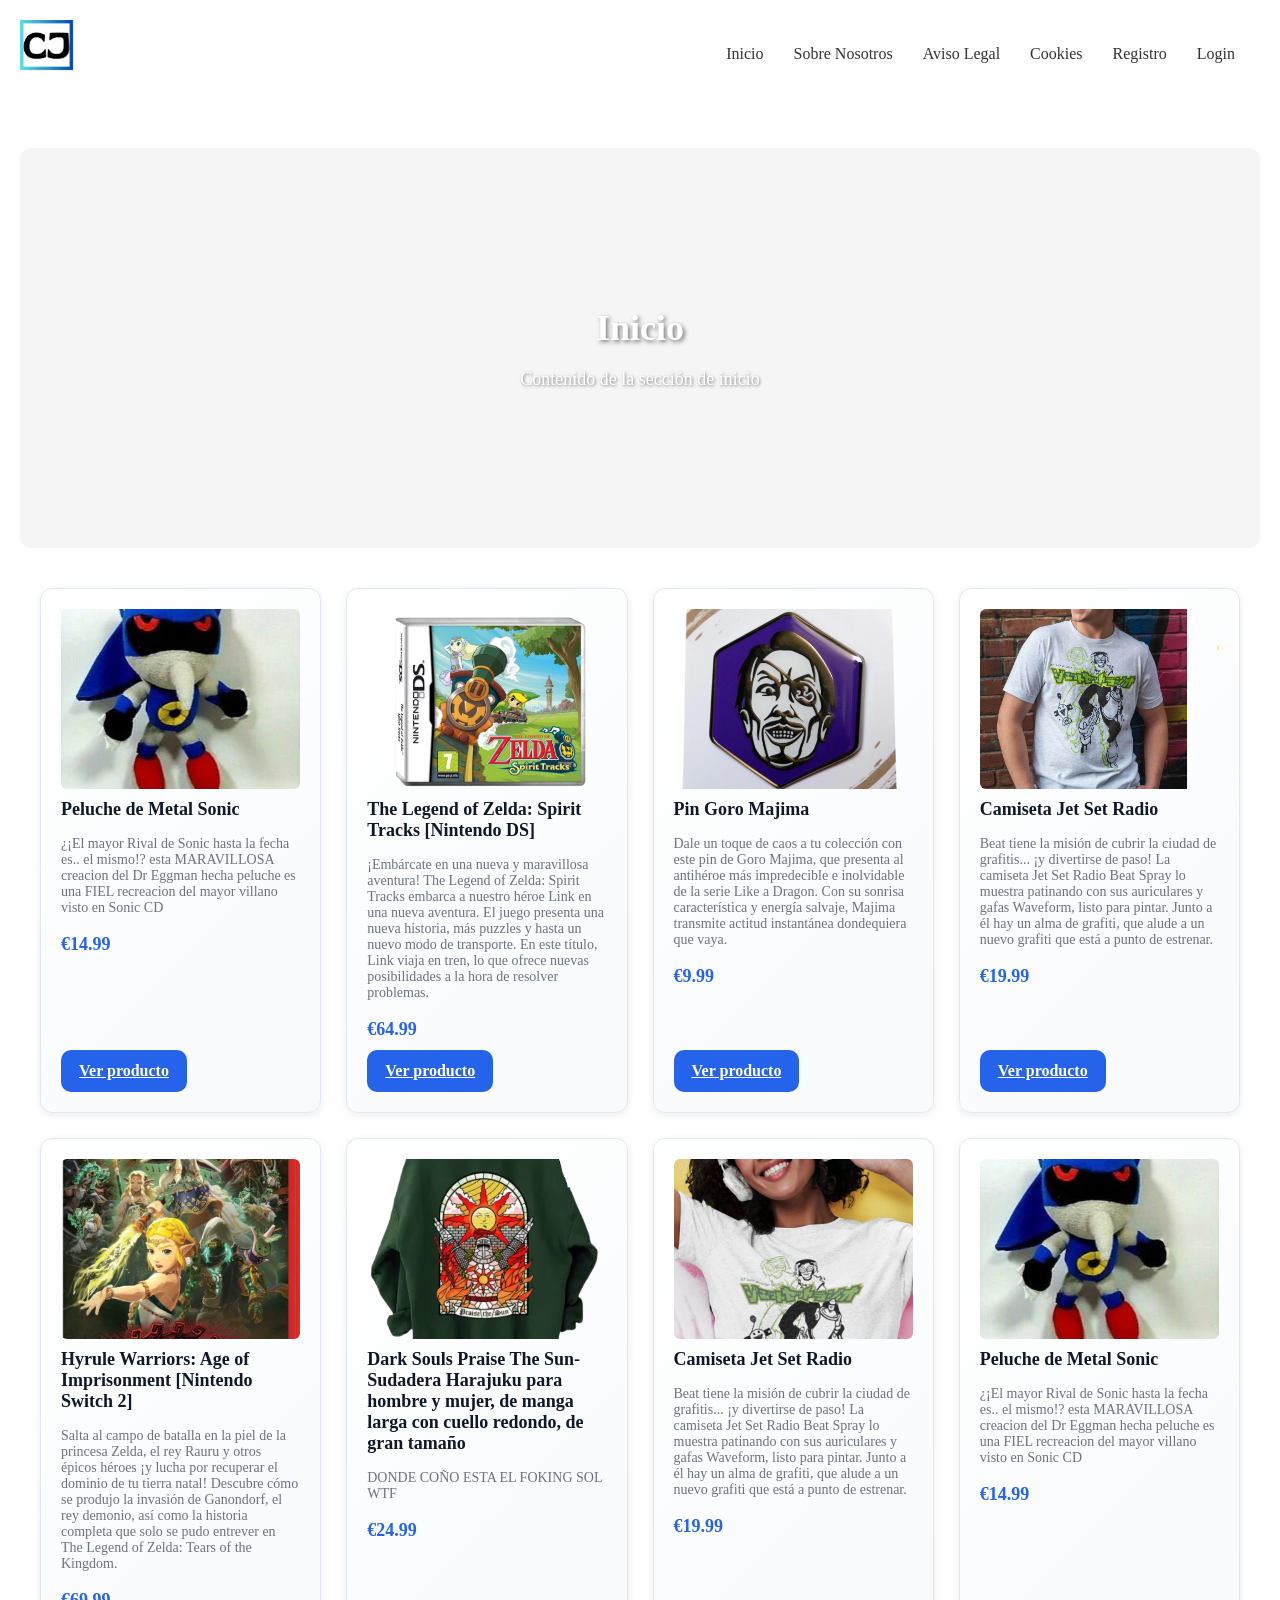
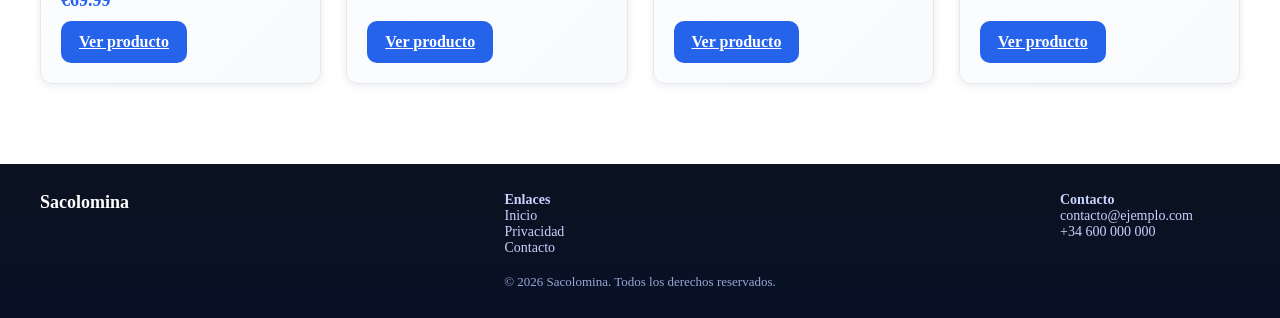
==== index.html @ a25b09e1 "Se a añadido un logo mejorado ademas de que ahora si lo seleccionas te vas a la pagina de inicio" ====
<!DOCTYPE html>
<html lang="en">
<head>
    <meta charset="UTF-8">
    <meta name="viewport" content="width=device-width, initial-scale=1.0">
    <title>Inicio</title>
    <link rel="icon" type="image/png" href="imagenes/Favicon.png">
    <link rel="stylesheet" href="estilos/estilos-global.css">
    <link rel="stylesheet" href="estilos/estilos-index.css">
</head>
<body>
    <header>
        <div class="logo-container">
            <a href="index.html">
                <img src="imagenes/Logo.png" alt="Sacolomina Logo" class="logo">
            </a>
        </div>
        <details class="menu-mobile">
            <summary>☰ Menú</summary>
            <nav>
                <ul>
                    <li><a href="index.html">Inicio</a></li>
                    <li><a href="paginas/nosotros.html">Sobre Nosotros</a></li>
                    <li><a href="paginas/avisolegal.html">Aviso Legal</a></li>
                    <li><a href="paginas/cookies.html">Cookies</a></li>
                    <li><a href="paginas/registro.html">Registro</a></li>
                    <li><a href="paginas/login.html">Login</a></li>
                </ul>
            </nav>
        </details>
        <nav class="menu-desktop">
            <ul>
              <li><a href="index.html">Inicio</a></li>
                <li><a href="paginas/nosotros.html">Sobre Nosotros</a></li>
                <li><a href="paginas/avisolegal.html">Aviso Legal</a></li>
                <li><a href="paginas/cookies.html">Cookies</a></li>
                <li><a href="paginas/registro.html">Registro</a></li>
                <li><a href="paginas/login.html">Login</a></li>
            </ul>
        </nav>
    </header>
    <main>
        <section class="hero-section">
            <h1>Inicio</h1>
            <p>Contenido de la sección de inicio</p>
        </section>          
        <section class="grid-container products">
            <article class="grid-item product-card">
                <img src="imagenes/Productos/Me Pica un pulmon.jpg" alt="Me Pica un pulmon" />
                <h3>Peluche de Metal Sonic</h3>
                <p class="product-desc">¿¡El mayor Rival de Sonic hasta la fecha es.. el mismo!? esta MARAVILLOSA creacion del Dr Eggman hecha peluche es una FIEL recreacion del mayor villano visto en Sonic CD</p>
                <p class="price">€14.99</p>
                <a class="btn" href="#">Ver producto</a>
            </article>

            <article class="grid-item product-card">
                <img src="imagenes/Productos/Zelda Spirit Tracks.png" alt="TLoZST" />
                <h3>The Legend of Zelda: Spirit Tracks [Nintendo DS]</h3>
                <p class="product-desc">¡Embárcate en una nueva y maravillosa aventura! The Legend of Zelda: Spirit Tracks embarca a nuestro héroe Link en una nueva aventura. El juego presenta una nueva historia, más puzzles y hasta un nuevo modo de transporte. En este título, Link viaja en tren, lo que ofrece nuevas posibilidades a la hora de resolver problemas.</p>
                <p class="price">€64.99</p>
                <a class="btn" href="#">Ver producto</a>
            </article>

            <article class="grid-item product-card">
                <img src="imagenes/Productos/Pin de Goro Magima.png" alt="KYRIUU CHAN" />
                <h3>Pin Goro Majima</h3>
                <p class="product-desc">Dale un toque de caos a tu colección con este pin de Goro Majima, que presenta al antihéroe más impredecible e inolvidable de la serie Like a Dragon. Con su sonrisa característica y energía salvaje, Majima transmite actitud instantánea dondequiera que vaya.</p>
                <p class="price">€9.99</p>
                <a class="btn" href="#">Ver producto</a>
            </article>

            <article class="grid-item product-card">
                <img src="imagenes/Productos/Camiseta Jet Set Radio.png" alt="Camiseta Jet Set Radio" />
                <h3>Camiseta Jet Set Radio</h3>
                <p class="product-desc">Beat tiene la misión de cubrir la ciudad de grafitis... ¡y divertirse de paso! La camiseta Jet Set Radio Beat Spray lo muestra patinando con sus auriculares y gafas Waveform, listo para pintar. Junto a él hay un alma de grafiti, que alude a un nuevo grafiti que está a punto de estrenar.</p>
                <p class="price">€19.99</p>
                <a class="btn" href="#">Ver producto</a>
            </article>

            <article class="grid-item product-card">
                <img src="imagenes/Productos/Aoi.png" alt="HWAoI" />
                <h3>Hyrule Warriors: Age of Imprisonment [Nintendo Switch 2]</h3>
                <p class="product-desc">Salta al campo de batalla en la piel de la princesa Zelda, el rey Rauru y otros épicos héroes ¡y lucha por recuperar el dominio de tu tierra natal! Descubre cómo se produjo la invasión de Ganondorf, el rey demonio, así como la historia completa que solo se pudo entrever en The Legend of Zelda: Tears of the Kingdom.</p>
                <p class="price">€69.99</p>
                <a class="btn" href="#">Ver producto</a>
            </article>

            <article class="grid-item product-card">
                <img src="imagenes/Productos/Camiseta Prise The Sun.png" alt="Camiseta Prise The Sun" />
                <h3>Dark Souls Praise The Sun-Sudadera Harajuku para hombre y mujer, de manga larga con cuello redondo, de gran tamaño</h3>
                <p class="product-desc">DONDE COÑO ESTA EL FOKING SOL WTF </p>
                <p class="price">€24.99</p>
                <a class="btn" href="#">Ver producto</a>
            </article>

            <article class="grid-item product-card">
                <img src="imagenes/Productos/Captura de pantalla 2026-01-20 194104.png" alt="Camiseta Jet Set Radio" />
                <h3>Camiseta Jet Set Radio</h3>
                <p class="product-desc">Beat tiene la misión de cubrir la ciudad de grafitis... ¡y divertirse de paso! La camiseta Jet Set Radio Beat Spray lo muestra patinando con sus auriculares y gafas Waveform, listo para pintar. Junto a él hay un alma de grafiti, que alude a un nuevo grafiti que está a punto de estrenar.</p>
                <p class="price">€19.99</p>
                <a class="btn" href="#">Ver producto</a>
            </article>

            <article class="grid-item product-card">
                <img src="imagenes/Productos/Me Pica un pulmon.jpg" alt="Me Pica un pulmon" />
                <h3>Peluche de Metal Sonic</h3>
                <p class="product-desc">¿¡El mayor Rival de Sonic hasta la fecha es.. el mismo!? esta MARAVILLOSA creacion del Dr Eggman hecha peluche es una FIEL recreacion del mayor villano visto en Sonic CD</p>
                <p class="price">€14.99</p>
                <a class="btn" href="#">Ver producto</a>
            </article>
        </section>
    </main>
    <footer>
        <div class="footer-inner">
            <div class="footer-brand">Sacolomina</div>
            <div class="footer-col">
                <p><strong>Enlaces</strong></p>
                <p><a href="index.html">Inicio</a></p>
                <p><a href="/paginas/privacidad.html">Privacidad</a></p>
                <p><a href="/paginas/contacto.html">Contacto</a></p>
            </div>
            <div class="footer-col">
                <p><strong>Contacto</strong></p>
                <p>contacto@ejemplo.com</p>
                <p>+34 600 000 000</p>
            </div>
        </div>
        <div class="footer-bottom">© 2026 Sacolomina. Todos los derechos reservados.</div>
    </footer>
</body>
</html>
---- estilos/estilos-global.css ----
/* ===== ESTILOS GLOBALES ===== */
/* Reinicia márgenes, padding y ajusta el modelo de caja para todos los elementos */
* {
    margin: 0;
    padding: 0;
    box-sizing: border-box;
}

/* Asegura que el cuerpo ocupe toda la pantalla y permite que el footer se mantenga al fondo */
html {
    scroll-behavior: smooth;
    height: 100%;
}
body { display: flex; flex-direction: column; min-height: 100vh; }


/* ===== HEADER Y NAVEGACIÓN ===== */
/* Encabezado con menú alineado a la derecha */
header {
    display: flex;
    justify-content: flex-end;
    align-items: center;
    padding: 20px;
    position: relative;
}

/* Contenedor del logo en la esquina superior izquierda */
.logo-container {
    position: fixed;
    top: 20px;
    left: 20px;
    z-index: 101;
}

.logo {
    height: 50px;
    width: auto;
}

/* Enlace del logo */
.logo-container a {
    display: inline-block;
    text-decoration: none;
    cursor: pointer;
}

/* Menú hamburguesa para dispositivos móviles (oculto por defecto) */
.menu-mobile {
    display: none;
    position: absolute;
    right: 20px;
}

/* Botón del menú móvil - icono de tres líneas */
.menu-mobile summary {
    cursor: pointer;
    font-size: 28px;
    color: #333;
    font-weight: 500;
    user-select: none;
    padding: 10px;
    list-style: none;
}

/* Oculta el marcador predeterminado de details en navegadores webkit */
.menu-mobile summary::-webkit-details-marker {
    display: none;
}

/* Oculta el marcador predeterminado de details en otros navegadores */
.menu-mobile summary::marker {
    display: none;
}

/* Efecto hover sobre el botón del menú móvil */
.menu-mobile summary:hover {
    color: #0066cc;
    transition: color 0.3s ease;
}

/* Estado abierto del menú mobile */
.menu-mobile[open] summary {
    color: #0066cc;
}

/* Menú desplegable móvil - aparece debajo del botón */
.menu-mobile nav {
    position: absolute;
    top: 70px;
    left: 0;
    right: 0;
    background-color: #fff;
    box-shadow: 0 2px 8px rgba(0, 0, 0, 0.1);
    width: 100%;
    z-index: 1000;
    margin-top: 20px;
}

/* Estilos de la lista del menú móvil */
.menu-mobile nav ul {
    display: flex;
    flex-direction: column;
    list-style: none;
    gap: 0;
}

/* Elementos de la lista del menú móvil */
.menu-mobile nav li {
    padding: 0;
    border-bottom: 1px solid #e5e5e5;
}

/* Último elemento sin borde */
.menu-mobile nav li:last-child {
    border-bottom: none;
}

/* Enlaces del menú móvil */
.menu-mobile nav a {
    display: block;
    padding: 15px 20px;
    text-decoration: none;
    color: #333;
    font-weight: 500;
    transition: background-color 0.3s ease, color 0.3s ease;
}

/* Efecto hover en enlaces del menú móvil */
.menu-mobile nav a:hover {
    background-color: #f0f0f0;
    color: #0066cc;
}

/* Menú horizontal para pantallas grandes (visible por defecto) */
.menu-desktop {
    display: block;
}



/* Lista de navegación - menú horizontal */
nav ul {
    display: flex;
    justify-content: flex-end;
    list-style: none;
    gap: 20px;
    padding: 20px;
}

/* Enlaces de navegación */
nav a {
    text-decoration: none;
    color: #333;
    font-weight: 500;
}

/* Efecto hover en los enlaces del menú */
nav a:hover {
    color: #0066cc;
}



/* ===== CONTENIDO PRINCIPAL ===== */
/* Contenedor principal del sitio */
main {
    padding: 40px 20px;
    padding-top: 120px;
    flex: 1;
}

/* Sección hero - portada con imagen de fondo */
.hero-section {
    text-align: center;
    padding: 80px 20px;
    background: url('../imagenes/imagen_inicio.png') center/cover no-repeat;
    background-color: #f5f5f5;
    border-radius: 12px;
    margin-bottom: 40px;
    min-height: 400px;
    display: flex;
    flex-direction: column;
    justify-content: center;
    align-items: center;
}

/* Título principal de la portada */
.hero-section h1 {
    margin-bottom: 20px;
    color: #fff;
    text-shadow: 2px 2px 4px rgba(0, 0, 0, 0.5);
}

/* Párrafo en la portada */
.hero-section p {
    font-size: 18px;
    color: #fff;
    text-shadow: 1px 1px 3px rgba(0, 0, 0, 0.5);
}


/* ===== FOOTER ===== */
/* Pie de página del sitio */
footer {
    background: linear-gradient(180deg,#0b1220,#081026);
    color: #dbeafe;
    padding: 28px 16px;
    margin-top: 40px;
}

/* Contenedor interno del footer */
.footer-inner {
    max-width: 1200px;
    margin: 0 auto;
    display: flex;
    gap: 24px;
    align-items: flex-start;
    justify-content: space-between;
    flex-wrap: wrap;
}

/* Marca del sitio en el footer */
.footer-brand { font-weight:700; font-size:18px; color:#fff }

/* Columnas del footer */
.footer-col { min-width:180px }
/* Texto y enlaces dentro de las columnas del footer */
.footer-col p, .footer-col a { color:#c7d2fe; font-size:14px; text-decoration:none }
.footer-col a:hover { text-decoration:underline }

/* Texto del copyright en el footer */
.footer-bottom { text-align:center; color:#9aa7d8; margin-top:18px; font-size:13px }

/* Ajustes responsivos para footer en tablets */
@media (max-width:700px) {
    .footer-inner { gap:12px }
    .footer-col { min-width:140px }
}



/* ===== MEDIA QUERIES - DISEÑO RESPONSIVO ===== */

/* MÓVILES - Pantallas de hasta 576px */
@media (max-width: 576px) {
    /* Muestra el menú hamburguesa en móviles */
    .menu-mobile {
        display: block;
    }

    /* Oculta el menú desktop en móviles */
    .menu-desktop {
        display: none;
    }

    /* Menú móvil en disposición vertical */
    .menu-mobile nav ul {
        flex-direction: column;
        padding: 0;
    }

    /* Separadores entre items del menú móvil */
    .menu-mobile nav li {
        border-bottom: 1px solid #e5e5e5;
    }

    /* Último elemento sin borde */
    .menu-mobile nav li:last-child {
        border-bottom: none;
    }

    /* Enlaces del menú móvil con padding completo */
    .menu-mobile nav a {
        display: block;
        padding: 15px 20px;
        color: #333;
        text-decoration: none;
        font-weight: 500;
        font-size: 16px;
    }

    /* Efecto hover en menú móvil */
    .menu-mobile nav a:hover {
        background-color: #f0f0f0;
        color: #0066cc;
    }

    /* Menos padding en pantallas móviles */
    main {
        padding: 20px 10px;
        padding-top: 120px;
    }

    /* Títulos más pequeños en móviles */
    h1 {
        font-size: 24px;
    }
}

/* TABLETS - Pantallas entre 577px y 768px */
@media (min-width: 577px) and (max-width: 768px) {
    /* Espaciado reducido en navegación */
    nav ul {
        gap: 15px;
        padding: 15px;
    }

    /* Padding moderado en el contenido principal */
    main {
        padding: 30px 15px;
        padding-top: 120px;
    }

    /* Títulos medianos en tablets */
    h1 {
        font-size: 28px;
    }
}

/* PORTÁTILES - Pantallas entre 769px y 1200px */
@media (min-width: 769px) and (max-width: 1200px) {
    /* Espaciado normal en navegación */
    nav ul {
        gap: 20px;
        padding: 20px;
    }

    /* Padding normal en contenido principal */
    main {
        padding: 35px 20px;
    }

    /* Títulos grandes en portátiles */
    h1 {
        font-size: 32px;
    }
}

/* ESCRITORIO - Pantallas mayores a 1201px */
@media (min-width: 1201px) {
    /* Espaciado generoso en navegación */
    nav ul {
        gap: 30px;
        padding: 25px;
    }

    /* Padding óptimo en contenido principal */
    main {
        padding: 40px 20px;
    }

    /* Títulos muy grandes en escritorio */
    h1 {
        font-size: 36px;
    }
}
---- estilos/estilos-index.css ----
/* ===== PÁGINA INICIO ===== */

/* ===== GRID DE CONTENIDO ===== */
/* Contenedor grid responsivo para mostrar elementos en columnas */
.grid-container {
    display: grid;
    grid-template-columns: repeat(auto-fit, minmax(250px, 1fr));
    gap: 20px;
    max-width: 1200px;
    margin: 0 auto;
}

/* Elemento individual del grid */
.grid-item {
    background: linear-gradient(135deg, #ffffff 0%, #f8fafc 100%);
    padding: 20px;
    border-radius: 12px;
    border: 1px solid #e2e8f0;
    box-shadow: 0 2px 8px rgba(0, 0, 0, 0.08);
    transition: all 0.3s ease;
}

/* Efecto hover en los elementos del grid - sube el elemento */
.grid-item:hover {
    transform: translateY(-8px);
    box-shadow: 0 12px 24px rgba(0, 0, 0, 0.15);
    border-color: #cbd5e1;
    background: linear-gradient(135deg, #ffffff 0%, #f1f5f9 100%);
}

/* ===== TARJETAS DE PRODUCTO ===== */
/* Contenedor de tarjeta de producto */
.product-card { display:flex; flex-direction:column; gap:10px; }
/* Imagen del producto */
.product-card img { width:100%; height:180px; object-fit:cover; border-radius:6px; }
/* Título del producto */
.product-card h3 { font-size:18px; color:#0f172a; margin:0 }
/* Descripción del producto */
.product-desc { color:#6b7280; font-size:14px; margin:6px 0 0 }
/* Precio del producto */
.price { color:#2563eb; font-weight:800; font-size:18px; margin-top:8px }
/* Botón dentro de la tarjeta de producto */
.product-card .btn { margin-top:auto; align-self:flex-start }

/* ===== BOTONES ===== */
/* Estilo general de botones */
.btn {
    display:inline-block;
    background:#2563eb;
    color:#fff;
    padding:12px 18px;
    border-radius:10px;
    border:none;
    font-weight:700;
    cursor:pointer;
    transition:background 0.18s ease, transform 0.12s ease;
}

/* Efecto hover en botones */
.btn:hover { background:#1e4fd1; transform:translateY(-2px); }


/* ===== MEDIA QUERIES - RESPONSIVE ===== */

/* MÓVILES - Pantallas de hasta 576px */
@media (max-width: 576px) {
    /* Grid con una sola columna en móviles */
    .grid-container {
        grid-template-columns: 1fr;
        gap: 15px;
    }
}

/* TABLETS - Pantallas entre 577px y 768px */
@media (min-width: 577px) and (max-width: 768px) {
    /* Grid de dos columnas en tablets */
    .grid-container {
        grid-template-columns: repeat(2, 1fr);
        gap: 15px;
    }
}

/* PORTÁTILES - Pantallas entre 769px y 1200px */
@media (min-width: 769px) and (max-width: 1200px) {
    /* Grid de tres columnas en portátiles */
    .grid-container {
        grid-template-columns: repeat(3, 1fr);
        gap: 20px;
    }
}

/* ESCRITORIO - Pantallas mayores a 1201px */
@media (min-width: 1201px) {
    /* Grid de cuatro columnas en escritorio */
    .grid-container {
        grid-template-columns: repeat(4, 1fr);
        gap: 25px;
    }
}
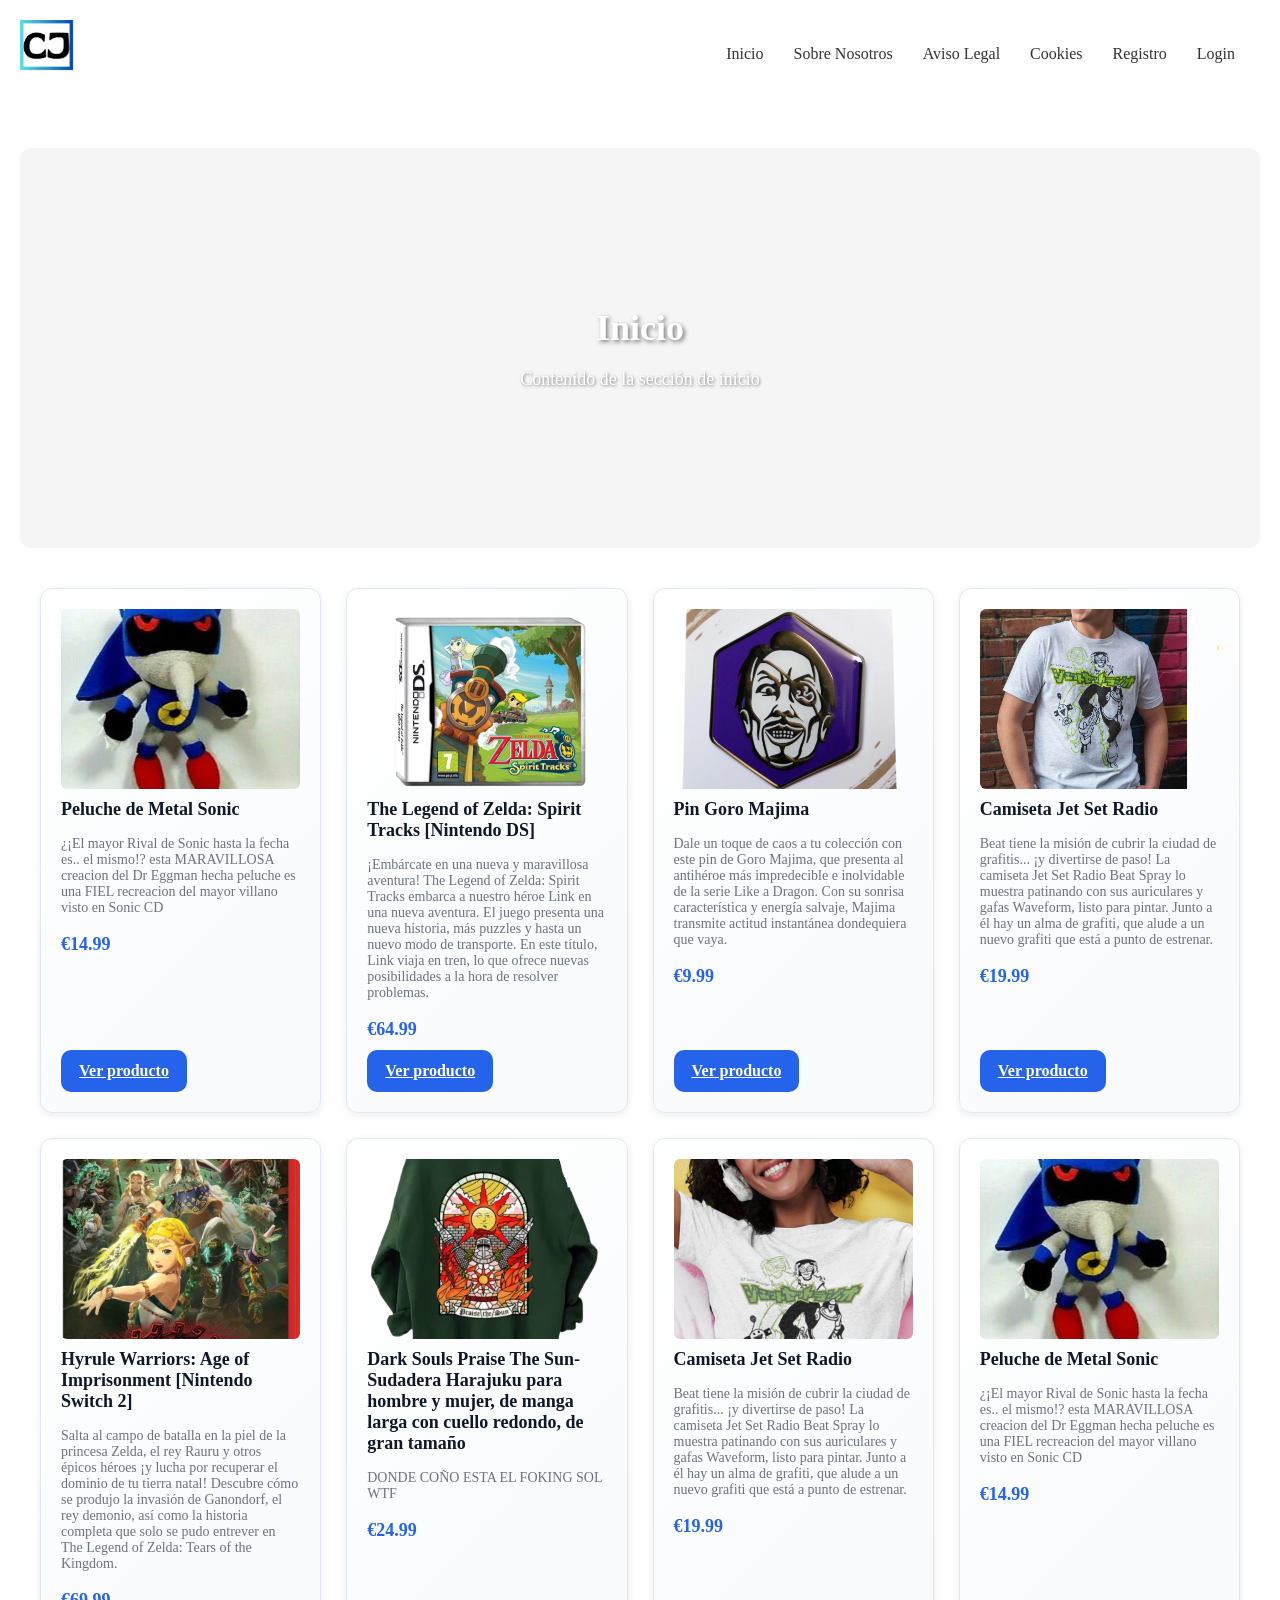
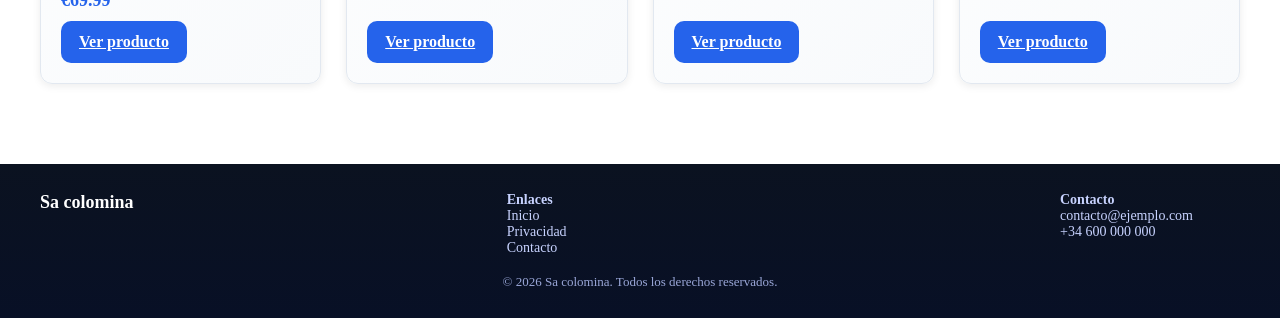
==== commit dbbbf5b8: "footer" ====
--- a/index.html
+++ b/index.html
@@ -112,7 +112,7 @@
     </main>
     <footer>
         <div class="footer-inner">
-            <div class="footer-brand">Sacolomina</div>
+            <div class="footer-brand">Sa colomina</div>
             <div class="footer-col">
                 <p><strong>Enlaces</strong></p>
                 <p><a href="index.html">Inicio</a></p>
@@ -125,7 +125,7 @@
                 <p>+34 600 000 000</p>
             </div>
         </div>
-        <div class="footer-bottom">© 2026 Sacolomina. Todos los derechos reservados.</div>
+        <div class="footer-bottom">© 2026 Sa colomina. Todos los derechos reservados.</div>
     </footer>
 </body>
 </html>
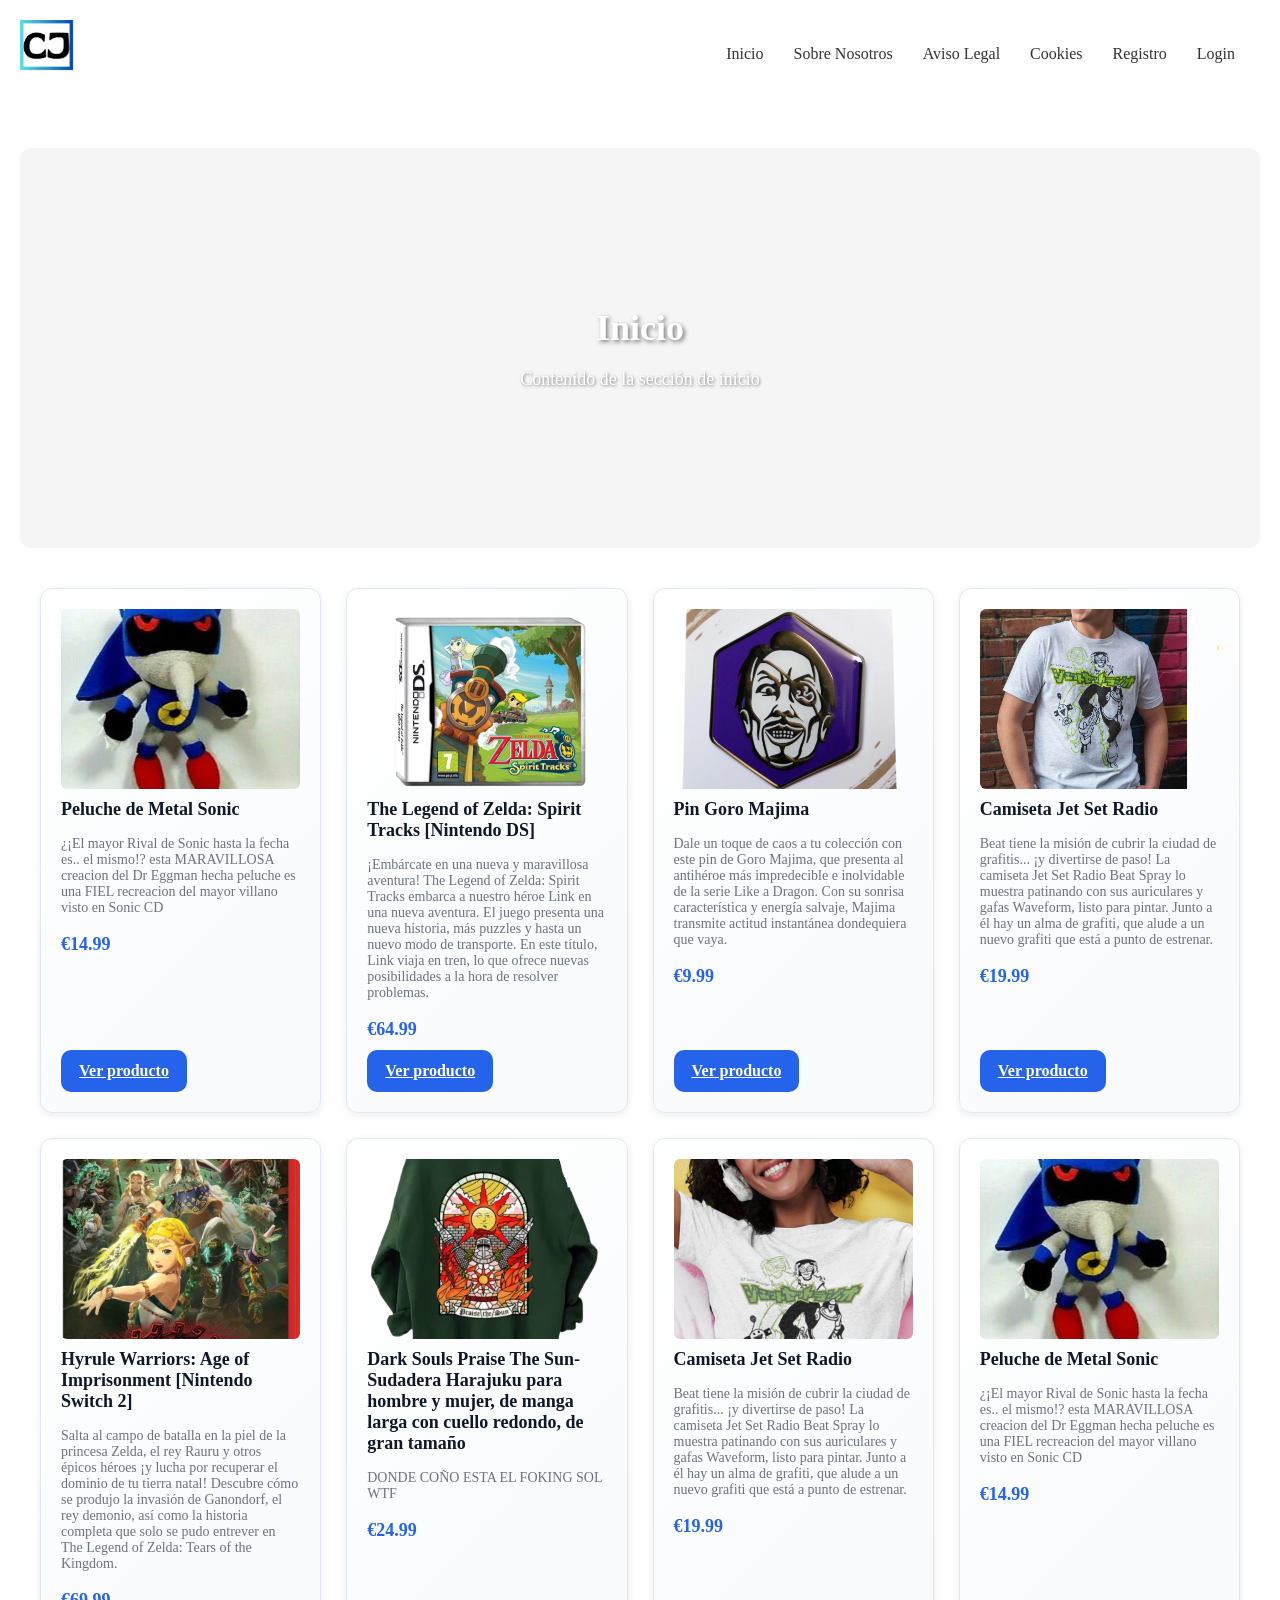
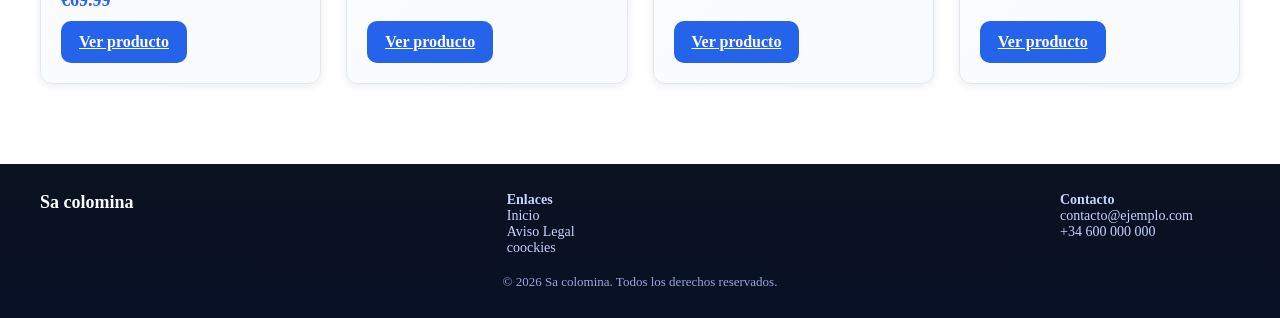
==== commit d8f48be4: "otros" ====
--- a/index.html
+++ b/index.html
@@ -116,8 +116,8 @@
             <div class="footer-col">
                 <p><strong>Enlaces</strong></p>
                 <p><a href="index.html">Inicio</a></p>
-                <p><a href="/paginas/privacidad.html">Privacidad</a></p>
-                <p><a href="/paginas/contacto.html">Contacto</a></p>
+                <p><a href="/paginas/avisolegal.html">Aviso Legal</a></p>
+                <p><a href="/paginas/cookies.html">coockies</a></p>
             </div>
             <div class="footer-col">
                 <p><strong>Contacto</strong></p>
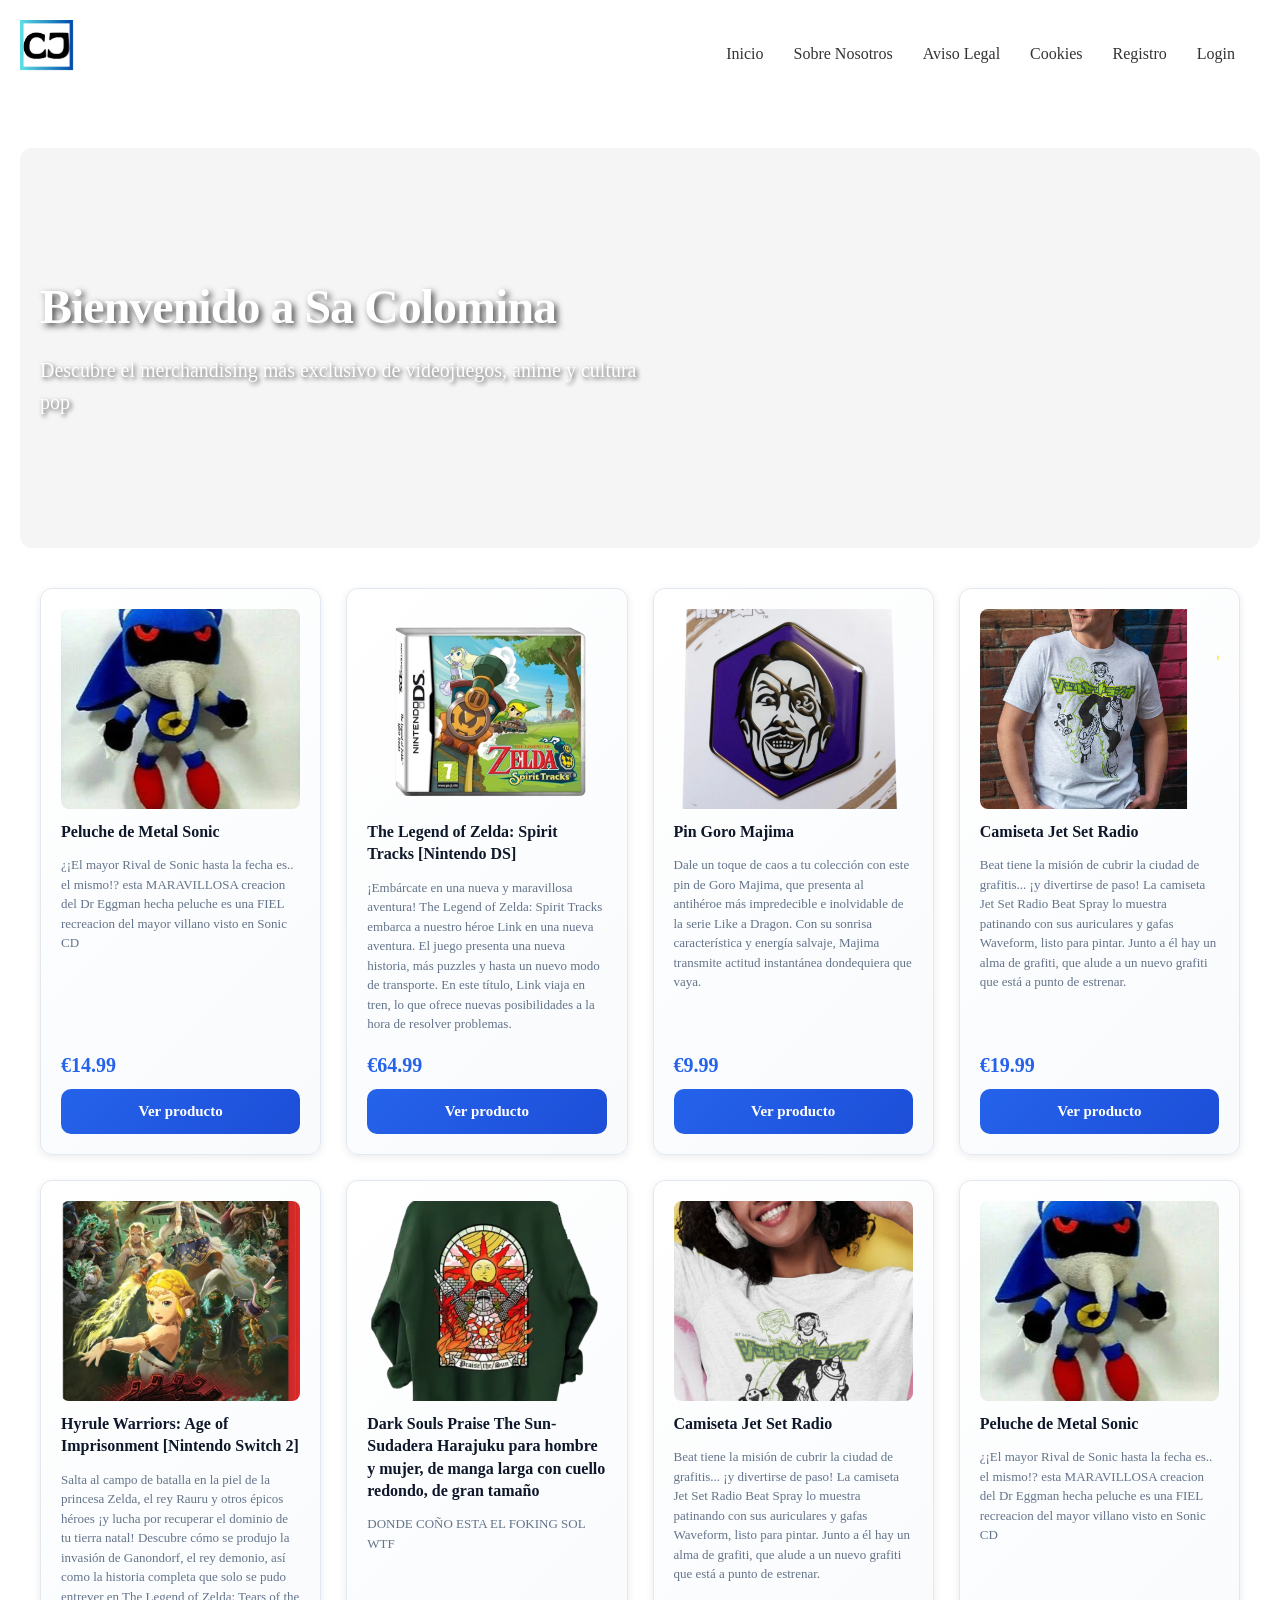
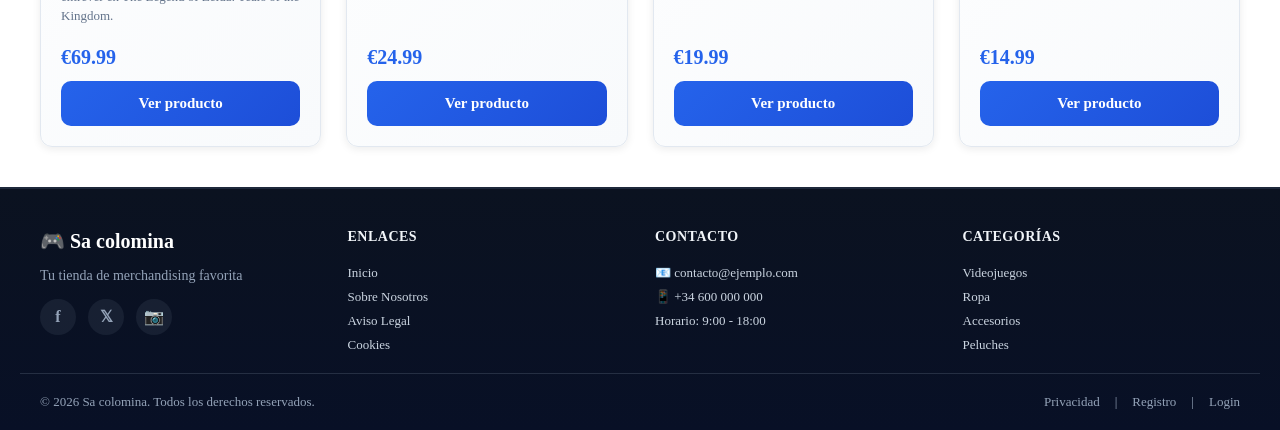
==== commit e1c5be1b: "se a añadido las mejoras comentdas y paginas para ver los productos" ====
--- a/index.html
+++ b/index.html
@@ -41,8 +41,8 @@
     </header>
     <main>
         <section class="hero-section">
-            <h1>Inicio</h1>
-            <p>Contenido de la sección de inicio</p>
+            <h1>Bienvenido a Sa Colomina</h1>
+            <p>Descubre el merchandising más exclusivo de videojuegos, anime y cultura pop</p>
         </section>          
         <section class="grid-container products">
             <article class="grid-item product-card">
@@ -50,7 +50,7 @@
                 <h3>Peluche de Metal Sonic</h3>
                 <p class="product-desc">¿¡El mayor Rival de Sonic hasta la fecha es.. el mismo!? esta MARAVILLOSA creacion del Dr Eggman hecha peluche es una FIEL recreacion del mayor villano visto en Sonic CD</p>
                 <p class="price">€14.99</p>
-                <a class="btn" href="#">Ver producto</a>
+                <a class="btn" href="productos/metal-sonic.html">Ver producto</a>
             </article>
 
             <article class="grid-item product-card">
@@ -58,7 +58,7 @@
                 <h3>The Legend of Zelda: Spirit Tracks [Nintendo DS]</h3>
                 <p class="product-desc">¡Embárcate en una nueva y maravillosa aventura! The Legend of Zelda: Spirit Tracks embarca a nuestro héroe Link en una nueva aventura. El juego presenta una nueva historia, más puzzles y hasta un nuevo modo de transporte. En este título, Link viaja en tren, lo que ofrece nuevas posibilidades a la hora de resolver problemas.</p>
                 <p class="price">€64.99</p>
-                <a class="btn" href="#">Ver producto</a>
+                <a class="btn" href="productos/zelda-spirit-tracks.html">Ver producto</a>
             </article>
 
             <article class="grid-item product-card">
@@ -66,7 +66,7 @@
                 <h3>Pin Goro Majima</h3>
                 <p class="product-desc">Dale un toque de caos a tu colección con este pin de Goro Majima, que presenta al antihéroe más impredecible e inolvidable de la serie Like a Dragon. Con su sonrisa característica y energía salvaje, Majima transmite actitud instantánea dondequiera que vaya.</p>
                 <p class="price">€9.99</p>
-                <a class="btn" href="#">Ver producto</a>
+                <a class="btn" href="productos/goro-majima-pin.html">Ver producto</a>
             </article>
 
             <article class="grid-item product-card">
@@ -74,7 +74,7 @@
                 <h3>Camiseta Jet Set Radio</h3>
                 <p class="product-desc">Beat tiene la misión de cubrir la ciudad de grafitis... ¡y divertirse de paso! La camiseta Jet Set Radio Beat Spray lo muestra patinando con sus auriculares y gafas Waveform, listo para pintar. Junto a él hay un alma de grafiti, que alude a un nuevo grafiti que está a punto de estrenar.</p>
                 <p class="price">€19.99</p>
-                <a class="btn" href="#">Ver producto</a>
+                <a class="btn" href="productos/jet-set-radio-camiseta.html">Ver producto</a>
             </article>
 
             <article class="grid-item product-card">
@@ -82,7 +82,7 @@
                 <h3>Hyrule Warriors: Age of Imprisonment [Nintendo Switch 2]</h3>
                 <p class="product-desc">Salta al campo de batalla en la piel de la princesa Zelda, el rey Rauru y otros épicos héroes ¡y lucha por recuperar el dominio de tu tierra natal! Descubre cómo se produjo la invasión de Ganondorf, el rey demonio, así como la historia completa que solo se pudo entrever en The Legend of Zelda: Tears of the Kingdom.</p>
                 <p class="price">€69.99</p>
-                <a class="btn" href="#">Ver producto</a>
+                <a class="btn" href="productos/hyrule-warriors-age.html">Ver producto</a>
             </article>
 
             <article class="grid-item product-card">
@@ -90,7 +90,7 @@
                 <h3>Dark Souls Praise The Sun-Sudadera Harajuku para hombre y mujer, de manga larga con cuello redondo, de gran tamaño</h3>
                 <p class="product-desc">DONDE COÑO ESTA EL FOKING SOL WTF </p>
                 <p class="price">€24.99</p>
-                <a class="btn" href="#">Ver producto</a>
+                <a class="btn" href="productos/dark-souls-sudadera.html">Ver producto</a>
             </article>
 
             <article class="grid-item product-card">
@@ -98,7 +98,7 @@
                 <h3>Camiseta Jet Set Radio</h3>
                 <p class="product-desc">Beat tiene la misión de cubrir la ciudad de grafitis... ¡y divertirse de paso! La camiseta Jet Set Radio Beat Spray lo muestra patinando con sus auriculares y gafas Waveform, listo para pintar. Junto a él hay un alma de grafiti, que alude a un nuevo grafiti que está a punto de estrenar.</p>
                 <p class="price">€19.99</p>
-                <a class="btn" href="#">Ver producto</a>
+                <a class="btn" href="productos/jet-set-radio-camiseta.html">Ver producto</a>
             </article>
 
             <article class="grid-item product-card">
@@ -106,26 +106,57 @@
                 <h3>Peluche de Metal Sonic</h3>
                 <p class="product-desc">¿¡El mayor Rival de Sonic hasta la fecha es.. el mismo!? esta MARAVILLOSA creacion del Dr Eggman hecha peluche es una FIEL recreacion del mayor villano visto en Sonic CD</p>
                 <p class="price">€14.99</p>
-                <a class="btn" href="#">Ver producto</a>
+                <a class="btn" href="productos/metal-sonic.html">Ver producto</a>
             </article>
         </section>
     </main>
     <footer>
         <div class="footer-inner">
-            <div class="footer-brand">Sa colomina</div>
-            <div class="footer-col">
-                <p><strong>Enlaces</strong></p>
-                <p><a href="index.html">Inicio</a></p>
-                <p><a href="/paginas/avisolegal.html">Aviso Legal</a></p>
-                <p><a href="/paginas/cookies.html">coockies</a></p>
+            <div class="footer-section footer-brand-section">
+                <h3 class="footer-brand">🎮 Sa colomina</h3>
+                <p class="footer-tagline">Tu tienda de merchandising favorita</p>
+                <div class="social-links">
+                    <a href="#" title="Facebook" class="social-icon">f</a>
+                    <a href="#" title="Twitter" class="social-icon">𝕏</a>
+                    <a href="#" title="Instagram" class="social-icon">📷</a>
+                </div>
             </div>
             <div class="footer-col">
-                <p><strong>Contacto</strong></p>
-                <p>contacto@ejemplo.com</p>
-                <p>+34 600 000 000</p>
+                <h4>Enlaces</h4>
+                <ul>
+                    <li><a href="index.html">Inicio</a></li>
+                    <li><a href="paginas/nosotros.html">Sobre Nosotros</a></li>
+                    <li><a href="paginas/avisolegal.html">Aviso Legal</a></li>
+                    <li><a href="paginas/cookies.html">Cookies</a></li>
+                </ul>
+            </div>
+            <div class="footer-col">
+                <h4>Contacto</h4>
+                <ul>
+                    <li><a href="mailto:contacto@ejemplo.com">📧 contacto@ejemplo.com</a></li>
+                    <li><a href="tel:+34600000000">📱 +34 600 000 000</a></li>
+                    <li>Horario: 9:00 - 18:00</li>
+                </ul>
+            </div>
+            <div class="footer-col">
+                <h4>Categorías</h4>
+                <ul>
+                    <li><a href="#">Videojuegos</a></li>
+                    <li><a href="#">Ropa</a></li>
+                    <li><a href="#">Accesorios</a></li>
+                    <li><a href="#">Peluches</a></li>
+                </ul>
             </div>
         </div>
-        <div class="footer-bottom">© 2026 Sa colomina. Todos los derechos reservados.</div>
+        <div class="footer-divider"></div>
+        <div class="footer-bottom">
+            <p>&copy; 2026 Sa colomina. Todos los derechos reservados.</p>
+            <div class="footer-meta">
+                <a href="paginas/privacidad.html">Privacidad</a> | 
+                <a href="paginas/registro.html">Registro</a> | 
+                <a href="paginas/login.html">Login</a>
+            </div>
+        </div>
     </footer>
 </body>
 </html>
--- a/estilos/estilos-global.css
+++ b/estilos/estilos-global.css
@@ -60,6 +60,7 @@
     user-select: none;
     padding: 10px;
     list-style: none;
+    transition: all 0.3s ease;
 }
 
 /* Oculta el marcador predeterminado de details en navegadores webkit */
@@ -75,12 +76,13 @@
 /* Efecto hover sobre el botón del menú móvil */
 .menu-mobile summary:hover {
     color: #0066cc;
-    transition: color 0.3s ease;
+    transform: scale(1.1);
 }
 
 /* Estado abierto del menú mobile */
 .menu-mobile[open] summary {
     color: #0066cc;
+    transform: scale(1.1);
 }
 
 /* Menú desplegable móvil - aparece debajo del botón */
@@ -94,6 +96,21 @@
     width: 100%;
     z-index: 1000;
     margin-top: 20px;
+    animation: slideDown 0.3s ease-out;
+    border-radius: 8px;
+    overflow: hidden;
+}
+
+/* Animación de apertura del menú */
+@keyframes slideDown {
+    from {
+        opacity: 0;
+        transform: translateY(-20px);
+    }
+    to {
+        opacity: 1;
+        transform: translateY(0);
+    }
 }
 
 /* Estilos de la lista del menú móvil */
@@ -108,6 +125,27 @@
 .menu-mobile nav li {
     padding: 0;
     border-bottom: 1px solid #e5e5e5;
+    animation: fadeInRight 0.4s ease-out forwards;
+}
+
+/* Animación escalonada para cada elemento del menú */
+.menu-mobile nav li:nth-child(1) { animation-delay: 0.05s; }
+.menu-mobile nav li:nth-child(2) { animation-delay: 0.1s; }
+.menu-mobile nav li:nth-child(3) { animation-delay: 0.15s; }
+.menu-mobile nav li:nth-child(4) { animation-delay: 0.2s; }
+.menu-mobile nav li:nth-child(5) { animation-delay: 0.25s; }
+.menu-mobile nav li:nth-child(6) { animation-delay: 0.3s; }
+
+/* Animación de entrada para los elementos del menú */
+@keyframes fadeInRight {
+    from {
+        opacity: 0;
+        transform: translateX(20px);
+    }
+    to {
+        opacity: 1;
+        transform: translateX(0);
+    }
 }
 
 /* Último elemento sin borde */
@@ -121,6 +159,19 @@
     padding: 15px 20px;
     text-decoration: none;
     color: #333;
+    transition: all 0.3s ease;
+    position: relative;
+    border-left: 3px solid transparent;
+}
+
+/* Efecto hover en los enlaces del menú móvil */
+.menu-mobile nav a:hover {
+    background-color: #f0f0f0;
+    color: #2563eb;
+    padding-left: 25px;
+    border-left-color: #2563eb;
+}
+    color: #333;
     font-weight: 500;
     transition: background-color 0.3s ease, color 0.3s ease;
 }
@@ -152,11 +203,29 @@
     text-decoration: none;
     color: #333;
     font-weight: 500;
-}
-
-/* Efecto hover en los enlaces del menú */
+    position: relative;
+    padding: 8px 0;
+    transition: color 0.3s ease;
+}
+
+/* Efecto subrayado animado en los enlaces del menú */
+nav a::after {
+    content: '';
+    position: absolute;
+    bottom: 0;
+    left: 0;
+    width: 0;
+    height: 2px;
+    background: linear-gradient(90deg, #2563eb, #1d4ed8);
+    transition: width 0.3s ease;
+}
+
 nav a:hover {
-    color: #0066cc;
+    color: #2563eb;
+}
+
+nav a:hover::after {
+    width: 100%;
 }
 
 
@@ -171,7 +240,7 @@
 
 /* Sección hero - portada con imagen de fondo */
 .hero-section {
-    text-align: center;
+    text-align: left;
     padding: 80px 20px;
     background: url('../imagenes/imagen_inicio.png') center/cover no-repeat;
     background-color: #f5f5f5;
@@ -181,60 +250,252 @@
     display: flex;
     flex-direction: column;
     justify-content: center;
-    align-items: center;
+    align-items: flex-start;
 }
 
 /* Título principal de la portada */
 .hero-section h1 {
     margin-bottom: 20px;
-    color: #fff;
-    text-shadow: 2px 2px 4px rgba(0, 0, 0, 0.5);
+    color: #ffffff;
+    text-shadow: 3px 3px 6px rgba(0, 0, 0, 0.7);
+    font-size: 48px;
+    font-weight: 800;
+    letter-spacing: -1px;
+    max-width: 600px;
 }
 
 /* Párrafo en la portada */
 .hero-section p {
-    font-size: 18px;
-    color: #fff;
-    text-shadow: 1px 1px 3px rgba(0, 0, 0, 0.5);
+    font-size: 20px;
+    color: #ffffff;
+    text-shadow: 2px 2px 4px rgba(0, 0, 0, 0.7);
+    font-weight: 500;
+    line-height: 1.6;
+    max-width: 600px;
+}
+
+/* Media query para móviles - centrar texto */
+@media (max-width: 768px) {
+    .hero-section {
+        text-align: center;
+        align-items: center;
+        padding: 60px 20px;
+    }
+
+    .hero-section h1 {
+        max-width: 100%;
+    }
+
+    .hero-section p {
+        max-width: 100%;
+    }
 }
 
 
 /* ===== FOOTER ===== */
-/* Pie de página del sitio */
 footer {
-    background: linear-gradient(180deg,#0b1220,#081026);
+    background: linear-gradient(180deg, #0b1220, #081026);
     color: #dbeafe;
-    padding: 28px 16px;
-    margin-top: 40px;
-}
-
-/* Contenedor interno del footer */
+    padding: 40px 20px 20px;
+    margin-top: auto;
+    border-top: 2px solid #1e293b;
+}
+
+/* Contenedor principal del footer */
 .footer-inner {
     max-width: 1200px;
     margin: 0 auto;
-    display: flex;
-    gap: 24px;
-    align-items: flex-start;
+    display: grid;
+    grid-template-columns: repeat(auto-fit, minmax(220px, 1fr));
+    gap: 30px;
+    margin-bottom: 20px;
+}
+
+/* Sección de marca con icono y redes sociales */
+.footer-brand-section {
+    display: flex;
+    flex-direction: column;
+    gap: 15px;
+}
+
+.footer-brand {
+    font-weight: 700;
+    font-size: 20px;
+    color: #fff;
+    margin: 0;
+}
+
+.footer-tagline {
+    color: #94a3b8;
+    font-size: 14px;
+    margin: 0;
+}
+
+/* Enlaces de redes sociales */
+.social-links {
+    display: inline-flex;
+    gap: 12px;
+}
+
+.social-icon {
+    display: inline-flex;
+    align-items: center;
+    justify-content: center;
+    width: 36px;
+    height: 36px;
+    background: rgba(148, 163, 184, 0.1);
+    border-radius: 50%;
+    color: #94a3b8;
+    text-decoration: none;
+    font-weight: bold;
+    transition: all 0.3s ease;
+}
+
+.social-icon:hover {
+    background: #3b82f6;
+    color: white;
+    transform: translateY(-3px);
+    box-shadow: 0 4px 12px rgba(59, 130, 246, 0.3);
+}
+
+/* Columnas del footer */
+.footer-col {
+    display: flex;
+    flex-direction: column;
+    gap: 10px;
+}
+
+.footer-col h4 {
+    font-size: 14px;
+    font-weight: 600;
+    color: #f1f5f9;
+    text-transform: uppercase;
+    letter-spacing: 0.5px;
+    margin: 0 0 10px 0;
+}
+
+.footer-col ul {
+    list-style: none;
+    padding: 0;
+    display: flex;
+    flex-direction: column;
+    gap: 8px;
+}
+
+.footer-col li {
+    margin: 0;
+}
+
+.footer-col a {
+    color: #cbd5e1;
+    font-size: 13px;
+    text-decoration: none;
+    transition: all 0.2s ease;
+}
+
+.footer-col a:hover {
+    color: #3b82f6;
+    padding-left: 5px;
+}
+
+.footer-col li:not(a) {
+    color: #cbd5e1;
+    font-size: 13px;
+}
+
+/* Divisor */
+.footer-divider {
+    height: 1px;
+    background: rgba(148, 163, 184, 0.2);
+    margin: 20px 0;
+}
+
+/* Footer inferior con copyright */
+.footer-bottom {
+    max-width: 1200px;
+    margin: 0 auto;
+    display: flex;
     justify-content: space-between;
+    align-items: center;
     flex-wrap: wrap;
-}
-
-/* Marca del sitio en el footer */
-.footer-brand { font-weight:700; font-size:18px; color:#fff }
-
-/* Columnas del footer */
-.footer-col { min-width:180px }
-/* Texto y enlaces dentro de las columnas del footer */
-.footer-col p, .footer-col a { color:#c7d2fe; font-size:14px; text-decoration:none }
-.footer-col a:hover { text-decoration:underline }
-
-/* Texto del copyright en el footer */
-.footer-bottom { text-align:center; color:#9aa7d8; margin-top:18px; font-size:13px }
-
-/* Ajustes responsivos para footer en tablets */
-@media (max-width:700px) {
-    .footer-inner { gap:12px }
-    .footer-col { min-width:140px }
+    gap: 20px;
+    font-size: 13px;
+    color: #94a3b8;
+}
+
+.footer-bottom p {
+    margin: 0;
+}
+
+.footer-meta {
+    display: flex;
+    gap: 15px;
+}
+
+.footer-meta a {
+    color: #94a3b8;
+    text-decoration: none;
+    transition: color 0.2s ease;
+}
+
+.footer-meta a:hover {
+    color: #3b82f6;
+}
+
+/* Responsive: tablets */
+@media (max-width: 768px) {
+    footer {
+        padding: 30px 15px 15px;
+    }
+
+    .footer-inner {
+        grid-template-columns: repeat(2, 1fr);
+        gap: 20px;
+    }
+
+    .footer-bottom {
+        flex-direction: column;
+        text-align: center;
+    }
+
+    .footer-meta {
+        justify-content: center;
+    }
+}
+
+/* Responsive: móviles */
+@media (max-width: 576px) {
+    footer {
+        padding: 25px 12px 15px;
+    }
+
+    .footer-inner {
+        grid-template-columns: 1fr;
+        gap: 25px;
+    }
+
+    .footer-brand {
+        font-size: 18px;
+    }
+
+    .footer-col h4 {
+        font-size: 13px;
+    }
+
+    .footer-col a {
+        font-size: 12px;
+    }
+
+    .footer-bottom {
+        flex-direction: column;
+        text-align: center;
+        font-size: 12px;
+    }
+
+    .footer-meta {
+        flex-direction: column;
+        gap: 10px;
+    }
 }
 
 
@@ -245,7 +506,7 @@
 @media (max-width: 576px) {
     /* Muestra el menú hamburguesa en móviles */
     .menu-mobile {
-        display: block;
+        display: flex;
     }
 
     /* Oculta el menú desktop en móviles */
--- a/estilos/estilos-index.css
+++ b/estilos/estilos-index.css
@@ -30,34 +30,77 @@
 
 /* ===== TARJETAS DE PRODUCTO ===== */
 /* Contenedor de tarjeta de producto */
-.product-card { display:flex; flex-direction:column; gap:10px; }
+.product-card { 
+    display: flex; 
+    flex-direction: column; 
+    gap: 12px;
+    height: 100%;
+}
+
 /* Imagen del producto */
-.product-card img { width:100%; height:180px; object-fit:cover; border-radius:6px; }
+.product-card img { 
+    width: 100%; 
+    height: 200px; 
+    object-fit: cover; 
+    border-radius: 8px;
+}
+
 /* Título del producto */
-.product-card h3 { font-size:18px; color:#0f172a; margin:0 }
+.product-card h3 { 
+    font-size: 16px; 
+    color: #0f172a; 
+    margin: 0;
+    font-weight: 700;
+    line-height: 1.4;
+}
+
 /* Descripción del producto */
-.product-desc { color:#6b7280; font-size:14px; margin:6px 0 0 }
+.product-desc { 
+    color: #64748b; 
+    font-size: 13px; 
+    margin: 0;
+    line-height: 1.5;
+    flex-grow: 1;
+}
+
 /* Precio del producto */
-.price { color:#2563eb; font-weight:800; font-size:18px; margin-top:8px }
+.price { 
+    color: #2563eb; 
+    font-weight: 800; 
+    font-size: 20px; 
+    margin: 8px 0 0 0;
+}
+
 /* Botón dentro de la tarjeta de producto */
-.product-card .btn { margin-top:auto; align-self:flex-start }
+.product-card .btn { 
+    margin-top: auto; 
+    width: 100%;
+    text-align: center;
+    padding: 14px 16px;
+    font-size: 15px;
+}
 
 /* ===== BOTONES ===== */
 /* Estilo general de botones */
 .btn {
-    display:inline-block;
-    background:#2563eb;
-    color:#fff;
-    padding:12px 18px;
-    border-radius:10px;
-    border:none;
-    font-weight:700;
-    cursor:pointer;
-    transition:background 0.18s ease, transform 0.12s ease;
+    display: inline-block;
+    background: linear-gradient(135deg, #2563eb 0%, #1d4ed8 100%);
+    color: #fff;
+    padding: 14px 20px;
+    border-radius: 10px;
+    border: none;
+    font-weight: 700;
+    cursor: pointer;
+    transition: all 0.3s ease;
+    text-decoration: none;
 }
 
 /* Efecto hover en botones */
-.btn:hover { background:#1e4fd1; transform:translateY(-2px); }
+.btn:hover { 
+    background: linear-gradient(135deg, #1d4ed8 0%, #1e40af 100%);
+    transform: translateY(-3px);
+    box-shadow: 0 8px 20px rgba(37,99,235,0.3);
+}
 
 
 /* ===== MEDIA QUERIES - RESPONSIVE ===== */
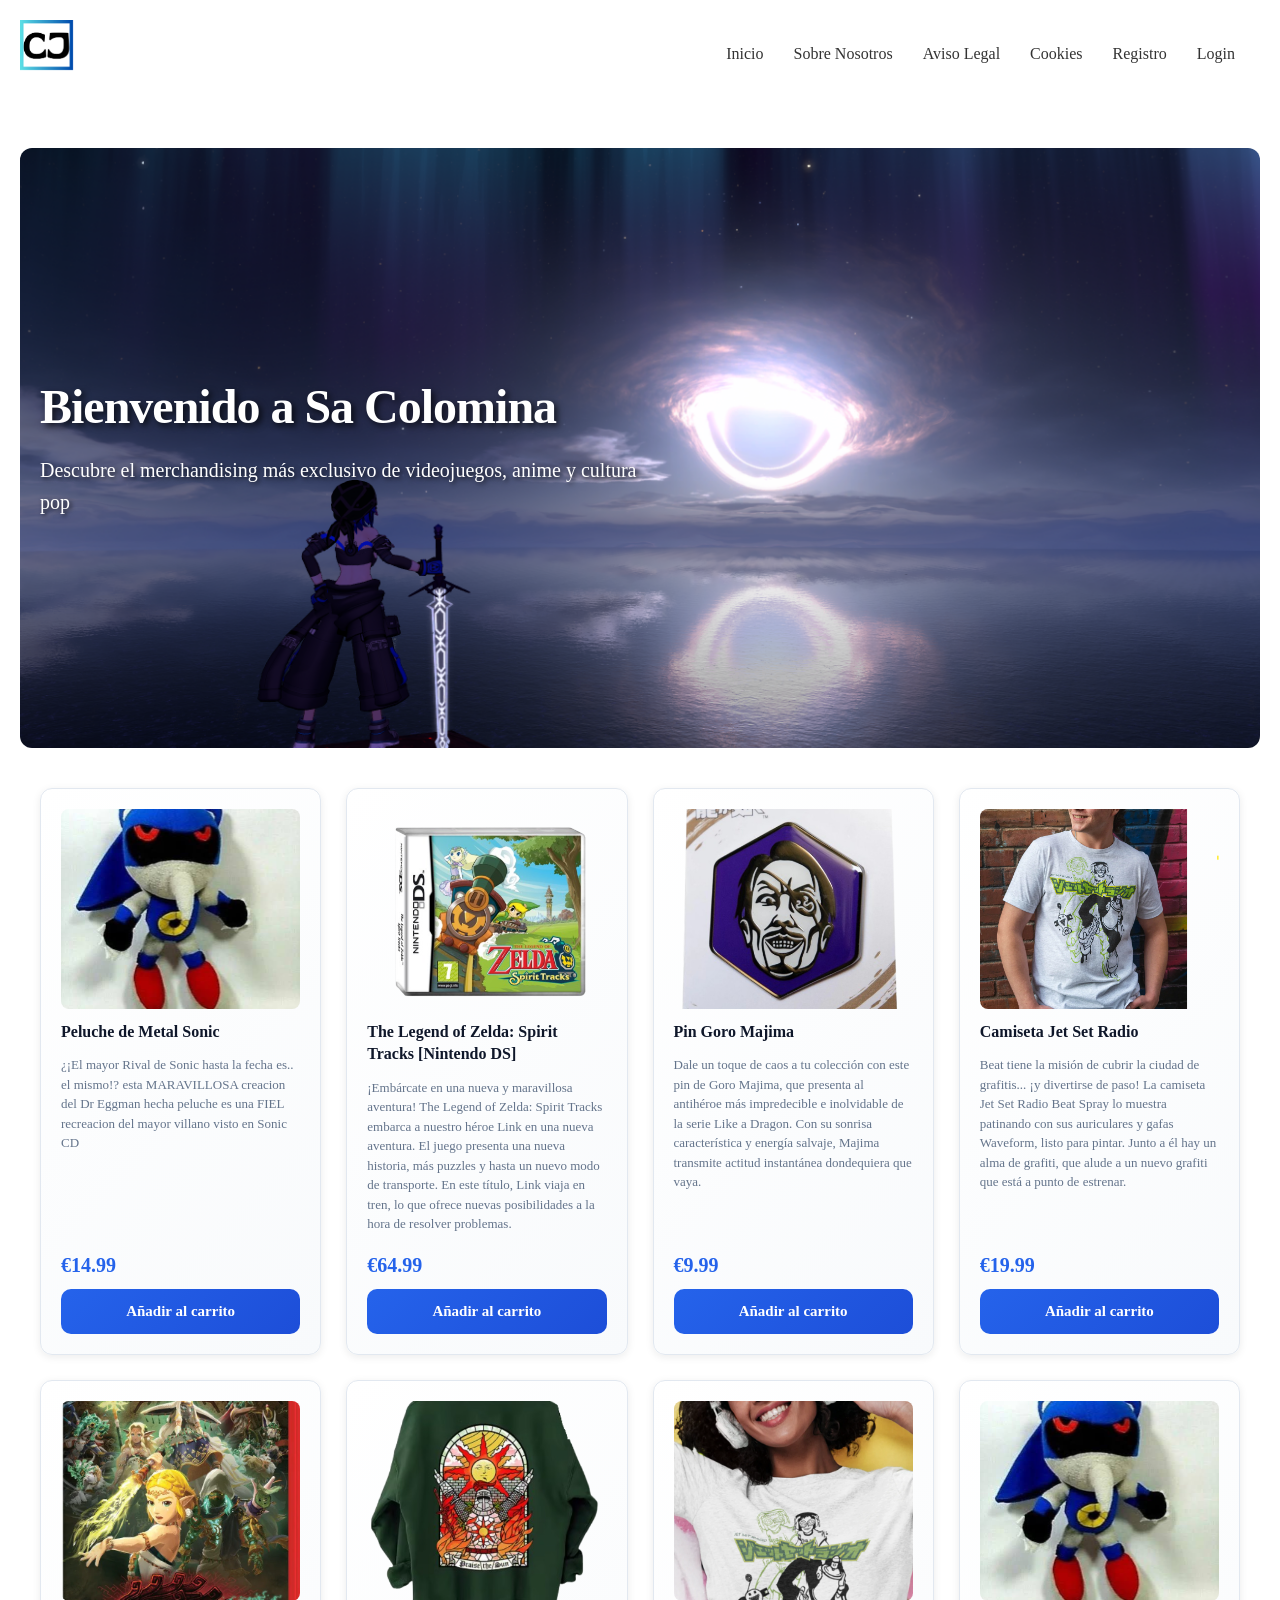
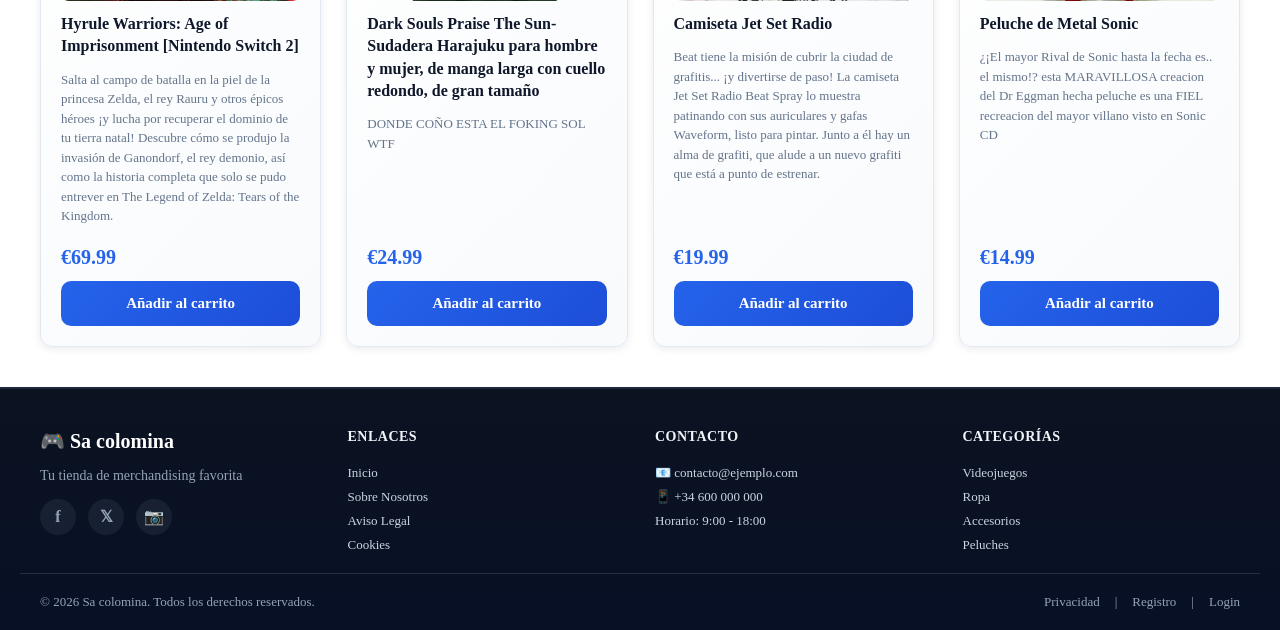
==== commit d28d30ea: "se a añadido las mejoras comentdas y paginas para ver los productos" ====
--- a/index.html
+++ b/index.html
@@ -45,69 +45,69 @@
             <p>Descubre el merchandising más exclusivo de videojuegos, anime y cultura pop</p>
         </section>          
         <section class="grid-container products">
-            <article class="grid-item product-card">
+            <a href="productos/metal-sonic.html" class="grid-item product-card">
                 <img src="imagenes/Productos/Me Pica un pulmon.jpg" alt="Me Pica un pulmon" />
                 <h3>Peluche de Metal Sonic</h3>
                 <p class="product-desc">¿¡El mayor Rival de Sonic hasta la fecha es.. el mismo!? esta MARAVILLOSA creacion del Dr Eggman hecha peluche es una FIEL recreacion del mayor villano visto en Sonic CD</p>
                 <p class="price">€14.99</p>
-                <a class="btn" href="productos/metal-sonic.html">Ver producto</a>
-            </article>
+                <span class="btn">Añadir al carrito</span>
+            </a>
 
-            <article class="grid-item product-card">
+            <a href="productos/zelda-spirit-tracks.html" class="grid-item product-card">
                 <img src="imagenes/Productos/Zelda Spirit Tracks.png" alt="TLoZST" />
                 <h3>The Legend of Zelda: Spirit Tracks [Nintendo DS]</h3>
                 <p class="product-desc">¡Embárcate en una nueva y maravillosa aventura! The Legend of Zelda: Spirit Tracks embarca a nuestro héroe Link en una nueva aventura. El juego presenta una nueva historia, más puzzles y hasta un nuevo modo de transporte. En este título, Link viaja en tren, lo que ofrece nuevas posibilidades a la hora de resolver problemas.</p>
                 <p class="price">€64.99</p>
-                <a class="btn" href="productos/zelda-spirit-tracks.html">Ver producto</a>
-            </article>
+                <span class="btn">Añadir al carrito</span>
+            </a>
 
-            <article class="grid-item product-card">
+            <a href="productos/goro-majima-pin.html" class="grid-item product-card">
                 <img src="imagenes/Productos/Pin de Goro Magima.png" alt="KYRIUU CHAN" />
                 <h3>Pin Goro Majima</h3>
                 <p class="product-desc">Dale un toque de caos a tu colección con este pin de Goro Majima, que presenta al antihéroe más impredecible e inolvidable de la serie Like a Dragon. Con su sonrisa característica y energía salvaje, Majima transmite actitud instantánea dondequiera que vaya.</p>
                 <p class="price">€9.99</p>
-                <a class="btn" href="productos/goro-majima-pin.html">Ver producto</a>
-            </article>
+                <span class="btn">Añadir al carrito</span>
+            </a>
 
-            <article class="grid-item product-card">
+            <a href="productos/jet-set-radio-camiseta.html" class="grid-item product-card">
                 <img src="imagenes/Productos/Camiseta Jet Set Radio.png" alt="Camiseta Jet Set Radio" />
                 <h3>Camiseta Jet Set Radio</h3>
                 <p class="product-desc">Beat tiene la misión de cubrir la ciudad de grafitis... ¡y divertirse de paso! La camiseta Jet Set Radio Beat Spray lo muestra patinando con sus auriculares y gafas Waveform, listo para pintar. Junto a él hay un alma de grafiti, que alude a un nuevo grafiti que está a punto de estrenar.</p>
                 <p class="price">€19.99</p>
-                <a class="btn" href="productos/jet-set-radio-camiseta.html">Ver producto</a>
-            </article>
+                <span class="btn">Añadir al carrito</span>
+            </a>
 
-            <article class="grid-item product-card">
+            <a href="productos/hyrule-warriors-age.html" class="grid-item product-card">
                 <img src="imagenes/Productos/Aoi.png" alt="HWAoI" />
                 <h3>Hyrule Warriors: Age of Imprisonment [Nintendo Switch 2]</h3>
                 <p class="product-desc">Salta al campo de batalla en la piel de la princesa Zelda, el rey Rauru y otros épicos héroes ¡y lucha por recuperar el dominio de tu tierra natal! Descubre cómo se produjo la invasión de Ganondorf, el rey demonio, así como la historia completa que solo se pudo entrever en The Legend of Zelda: Tears of the Kingdom.</p>
                 <p class="price">€69.99</p>
-                <a class="btn" href="productos/hyrule-warriors-age.html">Ver producto</a>
-            </article>
+                <span class="btn">Añadir al carrito</span>
+            </a>
 
-            <article class="grid-item product-card">
+            <a href="productos/dark-souls-sudadera.html" class="grid-item product-card">
                 <img src="imagenes/Productos/Camiseta Prise The Sun.png" alt="Camiseta Prise The Sun" />
                 <h3>Dark Souls Praise The Sun-Sudadera Harajuku para hombre y mujer, de manga larga con cuello redondo, de gran tamaño</h3>
                 <p class="product-desc">DONDE COÑO ESTA EL FOKING SOL WTF </p>
                 <p class="price">€24.99</p>
-                <a class="btn" href="productos/dark-souls-sudadera.html">Ver producto</a>
-            </article>
+                <span class="btn">Añadir al carrito</span>
+            </a>
 
-            <article class="grid-item product-card">
+            <a href="productos/jet-set-radio-camiseta.html" class="grid-item product-card">
                 <img src="imagenes/Productos/Captura de pantalla 2026-01-20 194104.png" alt="Camiseta Jet Set Radio" />
                 <h3>Camiseta Jet Set Radio</h3>
                 <p class="product-desc">Beat tiene la misión de cubrir la ciudad de grafitis... ¡y divertirse de paso! La camiseta Jet Set Radio Beat Spray lo muestra patinando con sus auriculares y gafas Waveform, listo para pintar. Junto a él hay un alma de grafiti, que alude a un nuevo grafiti que está a punto de estrenar.</p>
                 <p class="price">€19.99</p>
-                <a class="btn" href="productos/jet-set-radio-camiseta.html">Ver producto</a>
-            </article>
+                <span class="btn">Añadir al carrito</span>
+            </a>
 
-            <article class="grid-item product-card">
+            <a href="productos/metal-sonic.html" class="grid-item product-card">
                 <img src="imagenes/Productos/Me Pica un pulmon.jpg" alt="Me Pica un pulmon" />
                 <h3>Peluche de Metal Sonic</h3>
                 <p class="product-desc">¿¡El mayor Rival de Sonic hasta la fecha es.. el mismo!? esta MARAVILLOSA creacion del Dr Eggman hecha peluche es una FIEL recreacion del mayor villano visto en Sonic CD</p>
                 <p class="price">€14.99</p>
-                <a class="btn" href="productos/metal-sonic.html">Ver producto</a>
-            </article>
+                <span class="btn">Añadir al carrito</span>
+            </a>
         </section>
     </main>
     <footer>
@@ -158,5 +158,31 @@
             </div>
         </div>
     </footer>
+
+    <script>
+        // Imágenes del carrusel hero
+        const heroImages = [
+            'imagenes/imagenesherosection/imagen-1.png',
+            'imagenes/imagenesherosection/imagen-4.png',
+            'imagenes/imagenesherosection/imagen-5.png',
+            'imagenes/imagenesherosection/imagen-6.png',
+            'imagenes/imagenesherosection/imagen-10.png'
+        ];
+
+        let currentImageIndex = 0;
+
+        function changeHeroImage() {
+            const heroSection = document.querySelector('.hero-section');
+            heroSection.style.backgroundImage = `url('${heroImages[currentImageIndex]}')`;
+            currentImageIndex = (currentImageIndex + 1) % heroImages.length;
+        }
+
+        // Cambiar imagen al cargar la página
+        document.addEventListener('DOMContentLoaded', () => {
+            changeHeroImage();
+            // Cambiar imagen cada 5 segundos
+            setInterval(changeHeroImage, 5000);
+        });
+    </script>
 </body>
 </html>
--- a/estilos/estilos-global.css
+++ b/estilos/estilos-global.css
@@ -170,7 +170,7 @@
     color: #2563eb;
     padding-left: 25px;
     border-left-color: #2563eb;
-}
+
     color: #333;
     font-weight: 500;
     transition: background-color 0.3s ease, color 0.3s ease;
@@ -241,16 +241,19 @@
 /* Sección hero - portada con imagen de fondo */
 .hero-section {
     text-align: left;
-    padding: 80px 20px;
-    background: url('../imagenes/imagen_inicio.png') center/cover no-repeat;
+    padding: 120px 20px;
+    background-size: cover;
+    background-position: center;
+    background-repeat: no-repeat;
     background-color: #f5f5f5;
     border-radius: 12px;
     margin-bottom: 40px;
-    min-height: 400px;
+    min-height: 600px;
     display: flex;
     flex-direction: column;
     justify-content: center;
     align-items: flex-start;
+    transition: background-image 0.8s ease-in-out;
 }
 
 /* Título principal de la portada */
@@ -471,30 +474,54 @@
 
     .footer-inner {
         grid-template-columns: 1fr;
-        gap: 25px;
+        gap: 20px;
+    }
+
+    .footer-brand-section {
+        align-items: center;
+        text-align: center;
     }
 
     .footer-brand {
         font-size: 18px;
     }
 
+    .footer-col {
+        align-items: center;
+        text-align: center;
+    }
+
     .footer-col h4 {
         font-size: 13px;
     }
 
+    .footer-col ul {
+        align-items: center;
+    }
+
     .footer-col a {
         font-size: 12px;
+    }
+
+    .footer-col a:hover {
+        padding-left: 0;
     }
 
     .footer-bottom {
         flex-direction: column;
         text-align: center;
         font-size: 12px;
+        gap: 15px;
     }
 
     .footer-meta {
         flex-direction: column;
         gap: 10px;
+        justify-content: center;
+    }
+
+    .social-links {
+        justify-content: center;
     }
 }
 
--- a/estilos/estilos-index.css
+++ b/estilos/estilos-index.css
@@ -35,6 +35,8 @@
     flex-direction: column; 
     gap: 12px;
     height: 100%;
+    text-decoration: none;
+    color: inherit;
 }
 
 /* Imagen del producto */
@@ -61,6 +63,12 @@
     margin: 0;
     line-height: 1.5;
     flex-grow: 1;
+    text-decoration: none;
+}
+
+/* Eliminar decoración de texto en párrafo de descripción dentro de enlaces */
+a .product-desc {
+    text-decoration: none;
 }
 
 /* Precio del producto */
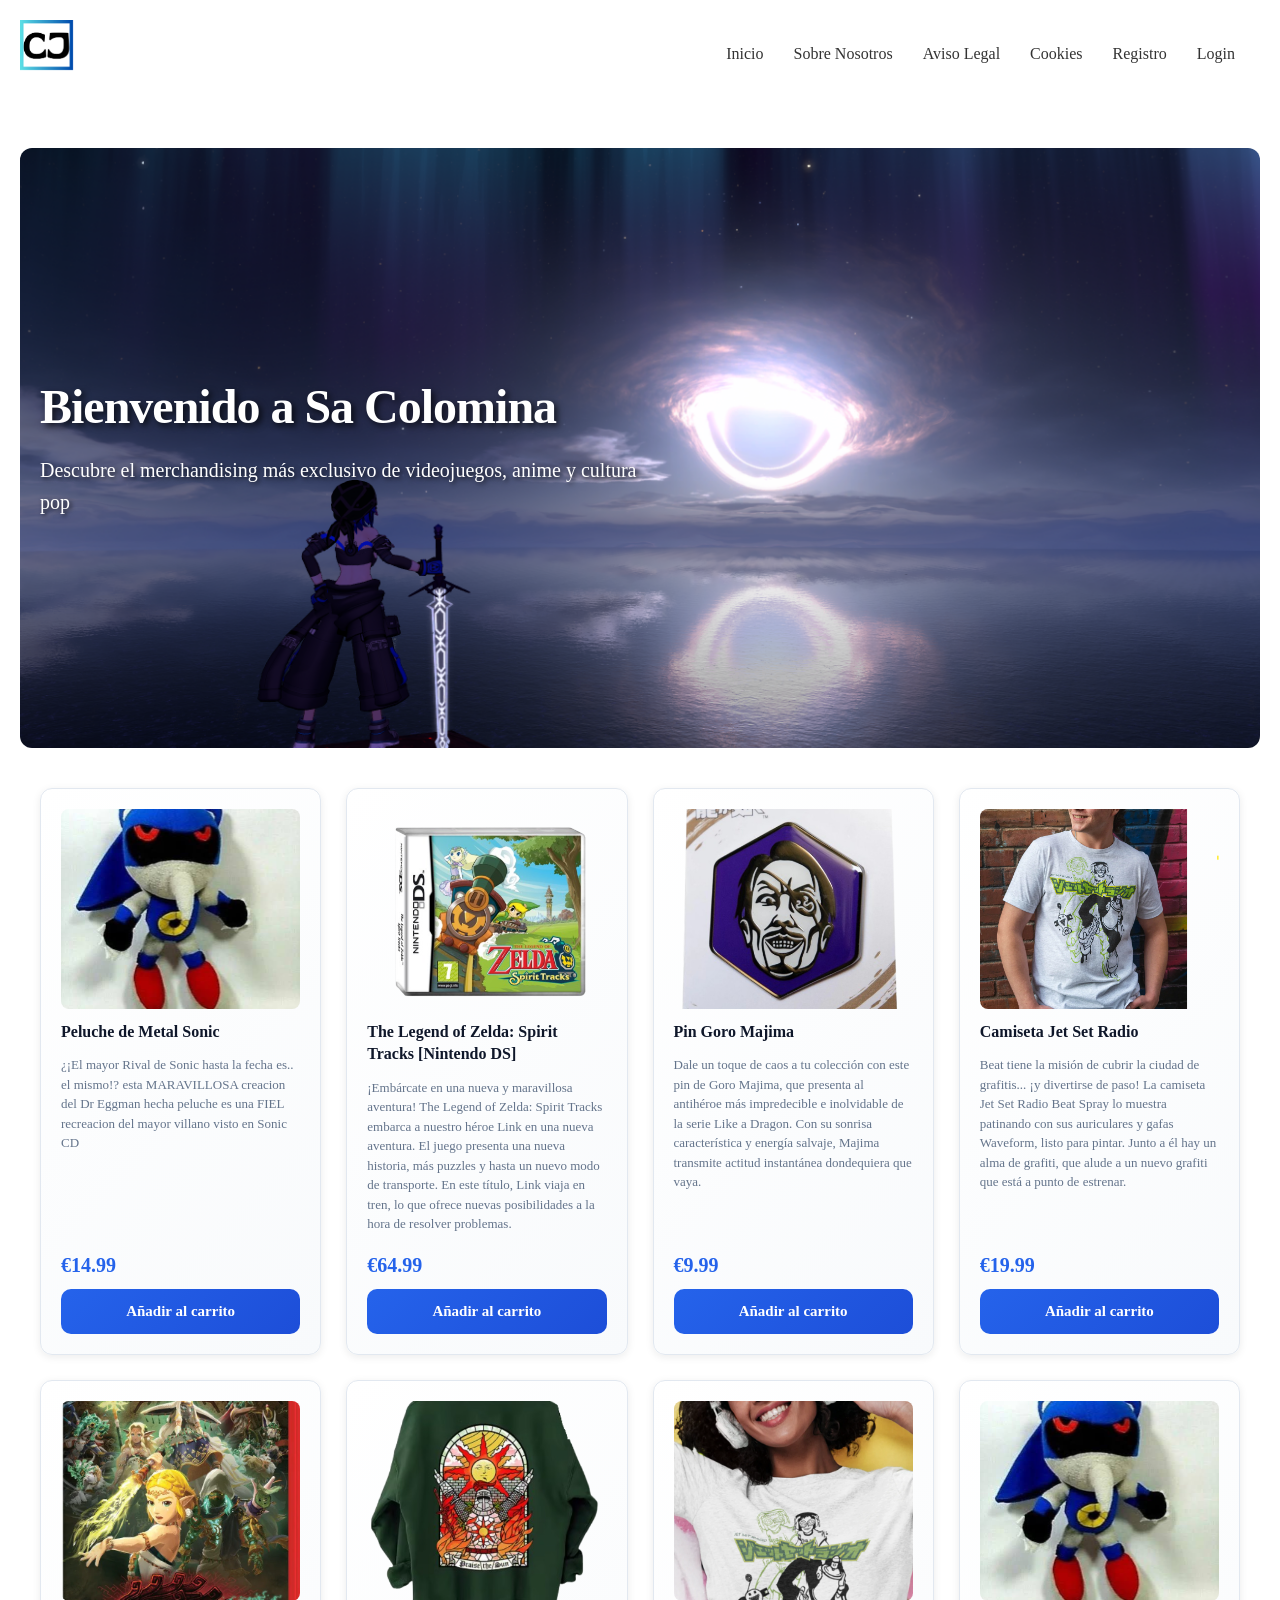
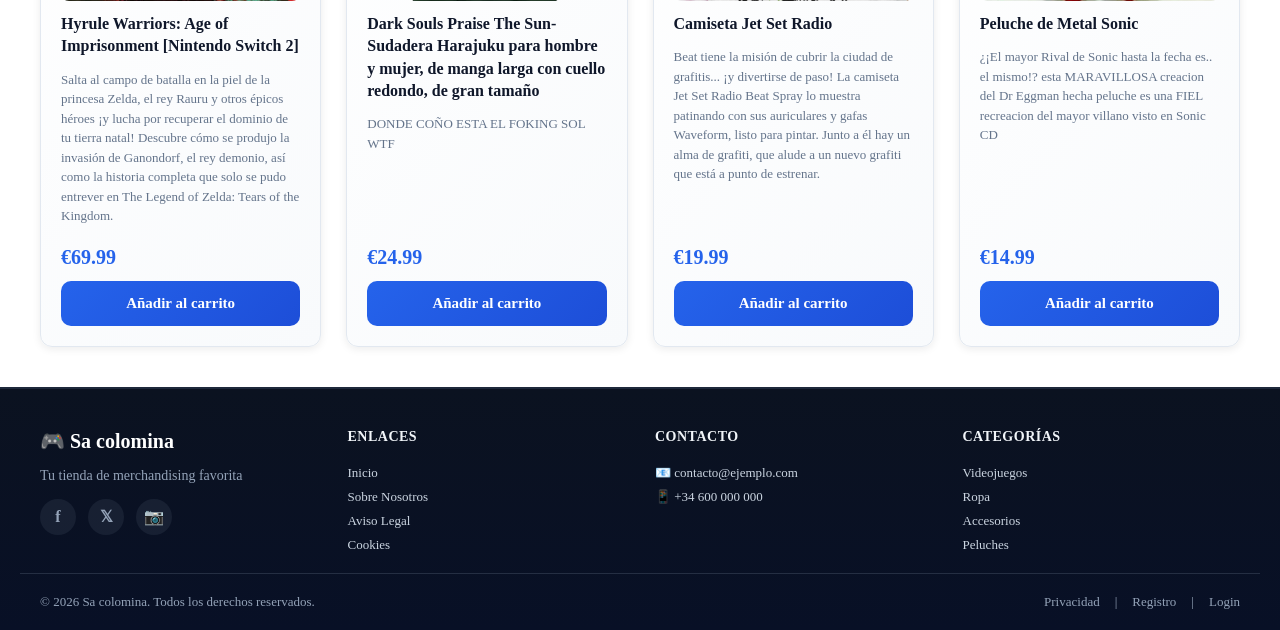
==== commit 31d7196b: "enlaces del footer arreglados" ====
--- a/index.html
+++ b/index.html
@@ -135,16 +135,15 @@
                 <ul>
                     <li><a href="mailto:contacto@ejemplo.com">📧 contacto@ejemplo.com</a></li>
                     <li><a href="tel:+34600000000">📱 +34 600 000 000</a></li>
-                    <li>Horario: 9:00 - 18:00</li>
                 </ul>
             </div>
             <div class="footer-col">
                 <h4>Categorías</h4>
                 <ul>
-                    <li><a href="#">Videojuegos</a></li>
-                    <li><a href="#">Ropa</a></li>
-                    <li><a href="#">Accesorios</a></li>
-                    <li><a href="#">Peluches</a></li>
+                    <li><a href="index.html">Videojuegos</a></li>
+                    <li><a href="index.html">Ropa</a></li>
+                    <li><a href="index.html">Accesorios</a></li>
+                    <li><a href="index.html">Peluches</a></li>
                 </ul>
             </div>
         </div>
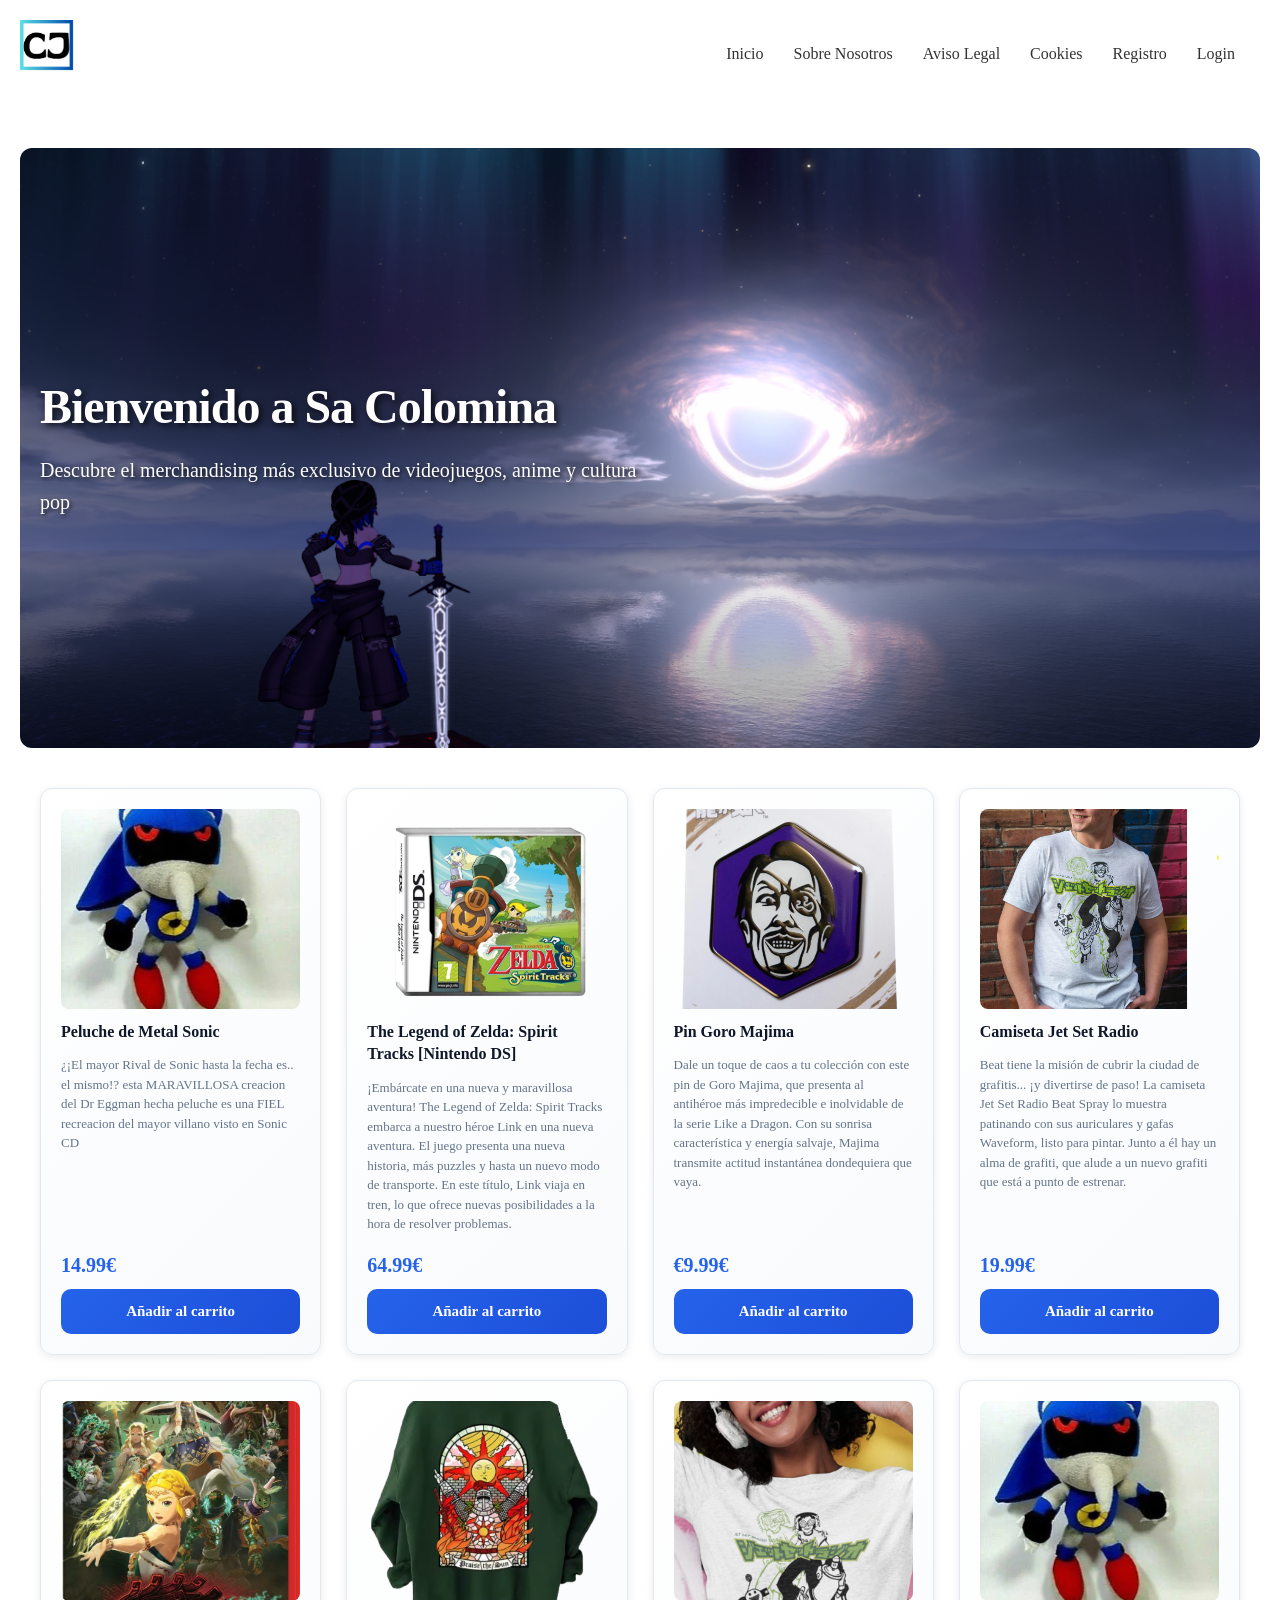
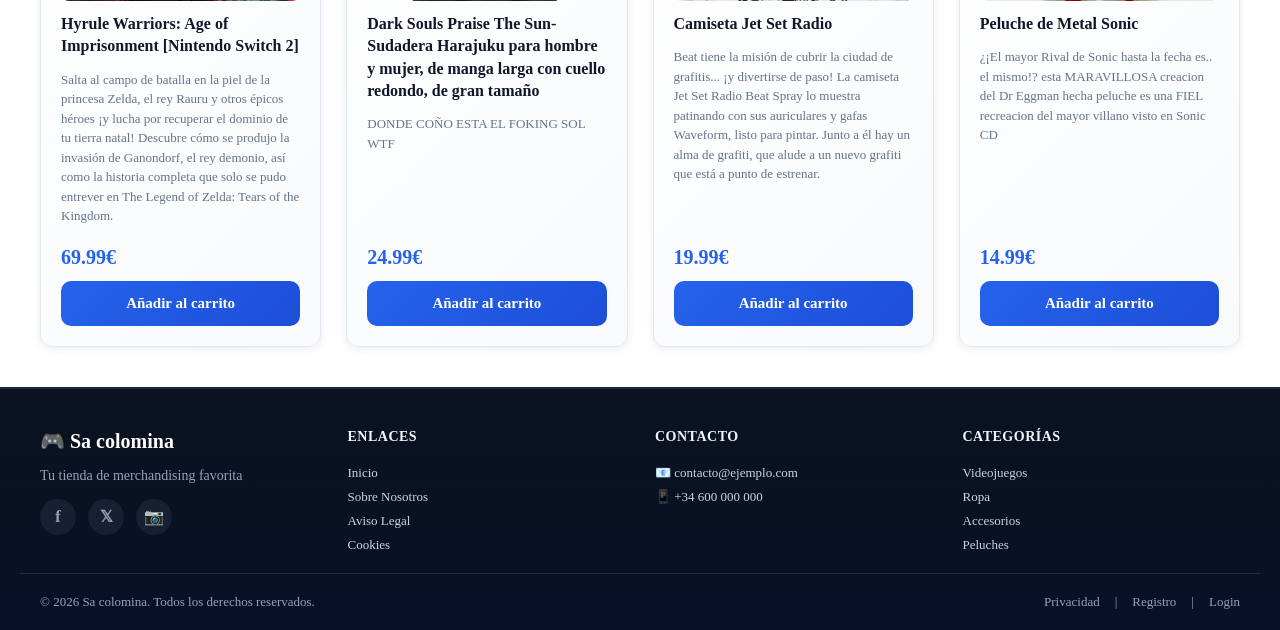
==== commit ecc2a627: "correcion de precios" ====
--- a/index.html
+++ b/index.html
@@ -49,7 +49,7 @@
                 <img src="imagenes/Productos/Me Pica un pulmon.jpg" alt="Me Pica un pulmon" />
                 <h3>Peluche de Metal Sonic</h3>
                 <p class="product-desc">¿¡El mayor Rival de Sonic hasta la fecha es.. el mismo!? esta MARAVILLOSA creacion del Dr Eggman hecha peluche es una FIEL recreacion del mayor villano visto en Sonic CD</p>
-                <p class="price">€14.99</p>
+                <p class="price">14.99€</p>
                 <span class="btn">Añadir al carrito</span>
             </a>
 
@@ -57,7 +57,7 @@
                 <img src="imagenes/Productos/Zelda Spirit Tracks.png" alt="TLoZST" />
                 <h3>The Legend of Zelda: Spirit Tracks [Nintendo DS]</h3>
                 <p class="product-desc">¡Embárcate en una nueva y maravillosa aventura! The Legend of Zelda: Spirit Tracks embarca a nuestro héroe Link en una nueva aventura. El juego presenta una nueva historia, más puzzles y hasta un nuevo modo de transporte. En este título, Link viaja en tren, lo que ofrece nuevas posibilidades a la hora de resolver problemas.</p>
-                <p class="price">€64.99</p>
+                <p class="price">64.99€</p>
                 <span class="btn">Añadir al carrito</span>
             </a>
 
@@ -65,7 +65,7 @@
                 <img src="imagenes/Productos/Pin de Goro Magima.png" alt="KYRIUU CHAN" />
                 <h3>Pin Goro Majima</h3>
                 <p class="product-desc">Dale un toque de caos a tu colección con este pin de Goro Majima, que presenta al antihéroe más impredecible e inolvidable de la serie Like a Dragon. Con su sonrisa característica y energía salvaje, Majima transmite actitud instantánea dondequiera que vaya.</p>
-                <p class="price">€9.99</p>
+                <p class="price">€9.99€</p>
                 <span class="btn">Añadir al carrito</span>
             </a>
 
@@ -73,7 +73,7 @@
                 <img src="imagenes/Productos/Camiseta Jet Set Radio.png" alt="Camiseta Jet Set Radio" />
                 <h3>Camiseta Jet Set Radio</h3>
                 <p class="product-desc">Beat tiene la misión de cubrir la ciudad de grafitis... ¡y divertirse de paso! La camiseta Jet Set Radio Beat Spray lo muestra patinando con sus auriculares y gafas Waveform, listo para pintar. Junto a él hay un alma de grafiti, que alude a un nuevo grafiti que está a punto de estrenar.</p>
-                <p class="price">€19.99</p>
+                <p class="price">19.99€</p>
                 <span class="btn">Añadir al carrito</span>
             </a>
 
@@ -81,7 +81,7 @@
                 <img src="imagenes/Productos/Aoi.png" alt="HWAoI" />
                 <h3>Hyrule Warriors: Age of Imprisonment [Nintendo Switch 2]</h3>
                 <p class="product-desc">Salta al campo de batalla en la piel de la princesa Zelda, el rey Rauru y otros épicos héroes ¡y lucha por recuperar el dominio de tu tierra natal! Descubre cómo se produjo la invasión de Ganondorf, el rey demonio, así como la historia completa que solo se pudo entrever en The Legend of Zelda: Tears of the Kingdom.</p>
-                <p class="price">€69.99</p>
+                <p class="price">69.99€</p>
                 <span class="btn">Añadir al carrito</span>
             </a>
 
@@ -89,7 +89,7 @@
                 <img src="imagenes/Productos/Camiseta Prise The Sun.png" alt="Camiseta Prise The Sun" />
                 <h3>Dark Souls Praise The Sun-Sudadera Harajuku para hombre y mujer, de manga larga con cuello redondo, de gran tamaño</h3>
                 <p class="product-desc">DONDE COÑO ESTA EL FOKING SOL WTF </p>
-                <p class="price">€24.99</p>
+                <p class="price">24.99€</p>
                 <span class="btn">Añadir al carrito</span>
             </a>
 
@@ -97,7 +97,7 @@
                 <img src="imagenes/Productos/Captura de pantalla 2026-01-20 194104.png" alt="Camiseta Jet Set Radio" />
                 <h3>Camiseta Jet Set Radio</h3>
                 <p class="product-desc">Beat tiene la misión de cubrir la ciudad de grafitis... ¡y divertirse de paso! La camiseta Jet Set Radio Beat Spray lo muestra patinando con sus auriculares y gafas Waveform, listo para pintar. Junto a él hay un alma de grafiti, que alude a un nuevo grafiti que está a punto de estrenar.</p>
-                <p class="price">€19.99</p>
+                <p class="price">19.99€</p>
                 <span class="btn">Añadir al carrito</span>
             </a>
 
@@ -105,7 +105,7 @@
                 <img src="imagenes/Productos/Me Pica un pulmon.jpg" alt="Me Pica un pulmon" />
                 <h3>Peluche de Metal Sonic</h3>
                 <p class="product-desc">¿¡El mayor Rival de Sonic hasta la fecha es.. el mismo!? esta MARAVILLOSA creacion del Dr Eggman hecha peluche es una FIEL recreacion del mayor villano visto en Sonic CD</p>
-                <p class="price">€14.99</p>
+                <p class="price">14.99€</p>
                 <span class="btn">Añadir al carrito</span>
             </a>
         </section>
